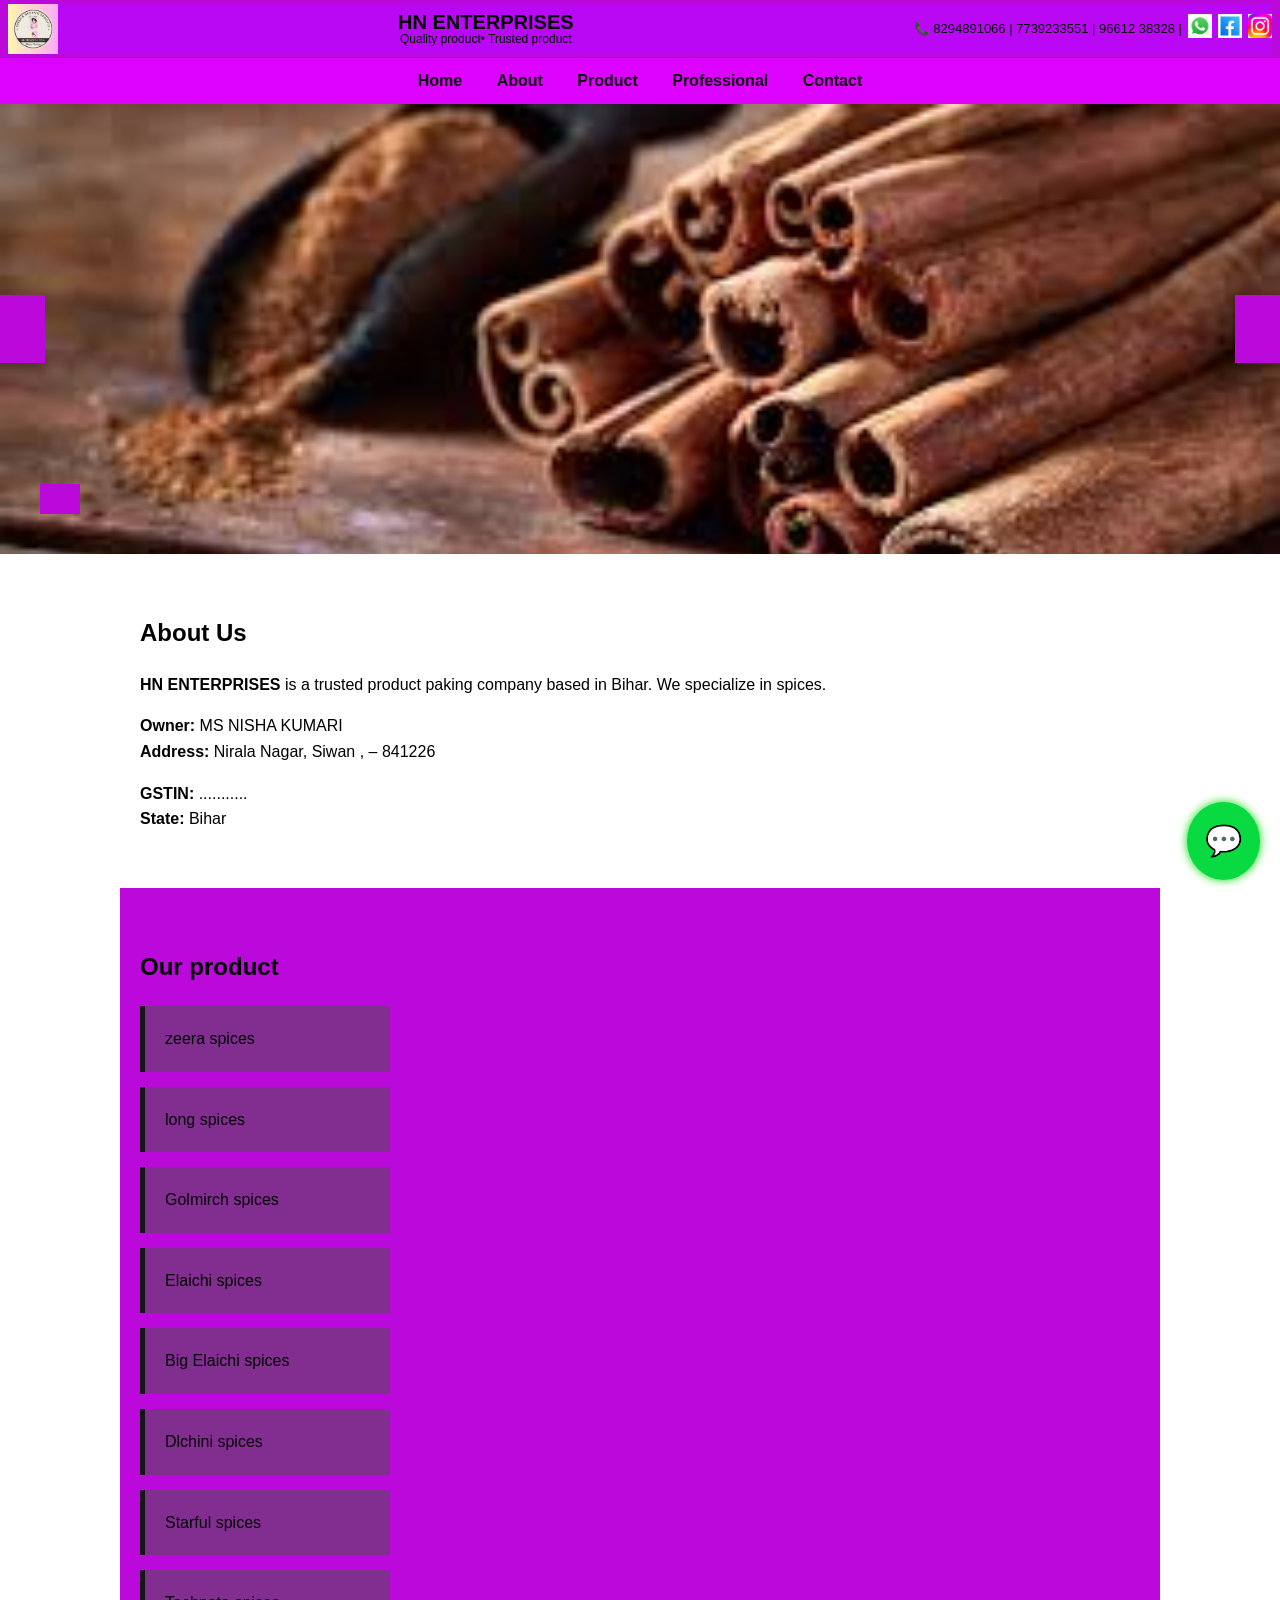
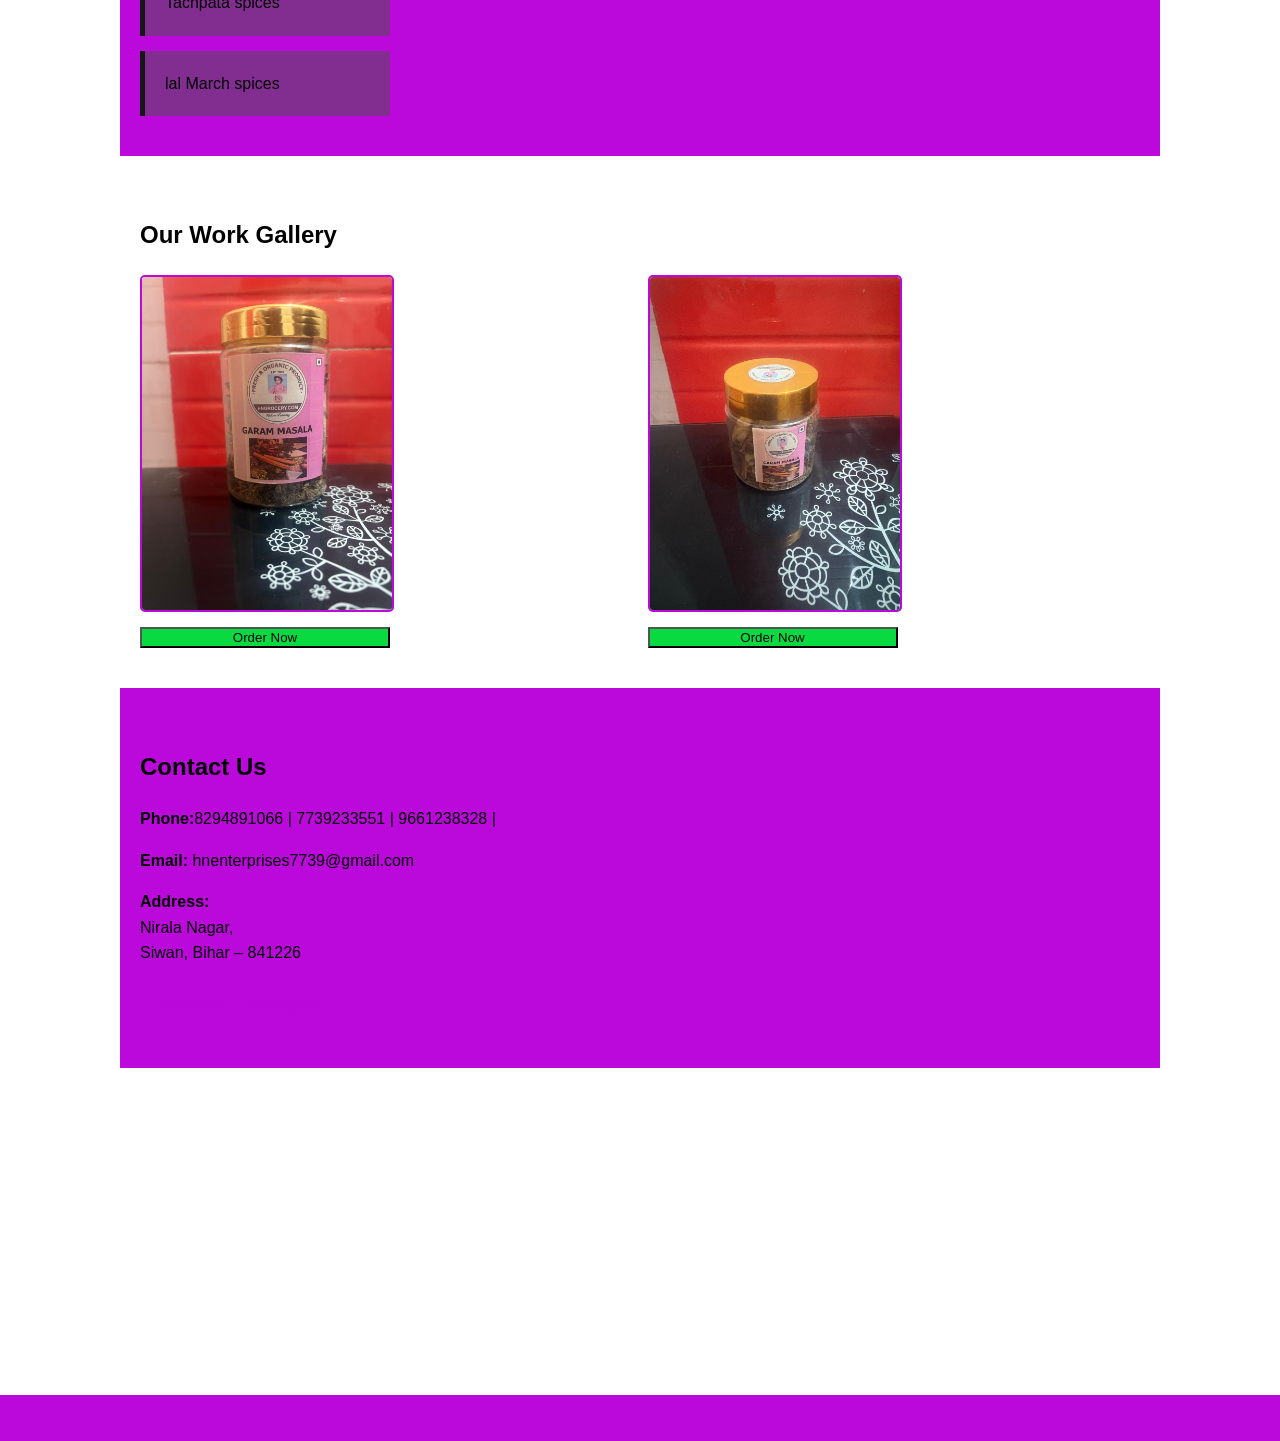
==== index.html @ eca985dd "Update index.html" ====
<!DOCTYPE html>
<html lang="en">
<head>
    <meta charset="UTF-8">
    <title>HN ENTERPRISES</title>
    <meta name="viewport" content="width=device-width, initial-scale=1.0">
    <link rel="stylesheet" href="style.css">
</head>


<a href="https://wa.me/7739233551" class="whatsapp" target="_blank">
    💬
</a>

</script>

<body>

<header class="header">
    <div class="header-row">

        <!-- Logo -->
        <img src="images/Brown Vintage Retro Illustration Farming and Organic Product Logo (1).jpg" alt=" HN ENTERPRISES " class="logo">

        <!-- Company Text -->
        <div class="company-text">
            <h1>HN ENTERPRISES</h1>
            <span class="tagline">Quality product• Trusted product</span>
        </div>

        <!-- Phone + Social Icons -->
        <div class="header-contact">
            <span class="phone">
                📞 8294891066 | 7739233551 | 96612 38328 | 
            </span>
            <a href="https://wa.me/7739233551" target="_blank">
                <img src="images/whatsapp logo.jfif" alt="WhatsApp">
            </a>

            <a href="https://www.facebook.com/share/16cNaYbk6d/" target="_blank">
                <img src="images/facebook logo.jfif" alt="Facebook">
            </a>

            <a href="c:\Users\Nisha kumari\AppData\Local\Packages\5319275A.WhatsAppDesktop_cv1g1gvanyjgm\LocalState\sessions\9C60ACF4F1AAF23F18453C24ED0C6184E6B7FF69\transfers\2026-01\WhatsApp Image 2026-01-01 at 7.35.36 PM.jpeg" target="_blank">
                <img src="images/instagram logo.jfif" alt="Instagram">
            </a>
        </div>

    </div>
</header>






<!-- NAVBAR -->
<nav>
    <a href="#home">Home</a>
    <a href="#about">About</a>
    <a href="#product">Product</a>
    <a href="#professional">Professional</a>
    <a href="#contact">Contact</a>
</nav>

<!-- HOME -->
<!-- HOME IMAGE SLIDER -->
<div class="slider">

    <div class="slide active">
        <img src="images/dalchiniimage.jfif" alt="">
        <div class="slide-text"></div>
    </div>

    <div class="slide">
        <img src="images/masala image - Copy.jfif" alt="">
        <div class="slide-text"></div>
    </div>

    <div class="slide">
        <img src="images/download 1.jfif" alt="">
        <div class="slide-text"></div>
    </div>

    <div class="slide">
        <img src="images/download 5.jfif" alt="">
        <div class="slide-text"></div>
    </div>

    <div class="slide">
        <img src="images/download 6.jfif" alt="">
        <div class="slide-text"></div>
    </div>

    <div class="slide">
        <img src="images/golmarich image.jfif" alt="">
        <div class="slide-text"></div>
    </div>
    <!-- Navigation buttons -->
    <span class="prev" onclick="changeSlide(-1)">❮</span>
    <span class="next" onclick="changeSlide(1)">❯</span>

</div>
<!-- ABOUT -->
<section id="about" class="section">
    <h2>About Us</h2>
    <p>
        <strong>HN ENTERPRISES</strong> is a trusted product paking
        company based in Bihar. We specialize in spices. 
    </p>

    <p>
        <strong>Owner:</strong> MS NISHA KUMARI<br>
        <strong>Address:</strong> Nirala Nagar, Siwan , – 841226
    </p>

    <p>
        <strong>GSTIN:</strong> ...........<br>
        <strong>State:</strong> Bihar
    </p>
</section>

<!-- SERVICES -->
<section id="product" class="section gray">
    <h2>Our product</h2>

    <div class="product">
        <div class="card">zeera spices</div>
        <div class="card">long spices</div>
        <div class="card">Golmirch spices</div>
        <div class="card">Elaichi spices</div>
        <div class="card">Big Elaichi spices</div>
        <div class="card">Dlchini spices</div>
        <div class="card">Starful spices</div>
        <div class="card">Tachpata spices</div>
        <div class="card">lal March spices</div>
    </div>
</section>

<!-- GALLERY -->
<section class="section">
    <h2>Our Work Gallery</h2>

<div class="gallery">

     <div class="product">
       <img src="images/G1.jpeg"width= "150">
       <button  onclick="orderProduct('Garam Masala','images/G1.jpeg')">Order Now</button>
</div>

    <div class="product">
         <img src="images/g14.jpeg" width="150">
         <button onclick="orderProduct('Garam Masala','images/g14.jpeg')">Order Now</button>
 
    </div>

 
   
</div>
<script>

function orderNow() {
  window.location.href = "order.html";
}
</script>

<script>
function orderProduct(name, image) {
  window.location.href =
    "order.html?name=" + encodeURIComponent(name) +
    "&image=" + encodeURIComponent(image);
}
</script>

 </script>

    </div>
</section>




<!-- CONTACT -->
<section id="contact" class="section gray">
    <h2>Contact Us</h2>

    <p><strong>Phone:</strong>8294891066 | 7739233551 | 9661238328 | </p>
    <p><strong>Email:</strong> hnenterprises7739@gmail.com</p>
    <p>
        <strong>Address:</strong><br>
        Nirala Nagar,<br>
        Siwan, Bihar – 841226
    </p>

    <div class="social">
        <a href="https://www.facebook.com/share/1BYYHJcboo/?mibextid=wwXIfr" target="_blank">Facebook</a>
        <a href="https://www.instagram.com/hnenterprises7739" target="_blank">Instagram</a>
    </div>
</section>

<!-- Map -->
<div style="margin-top:20px;">
<iframe 
src="https://www.google.com/maps?q=Nirala%20Nagar%20Siwan%20Bihar&output=embed"
width="100%" 
height="300" 
style="border:0;" 
allowfullscreen 
loading="lazy">
</iframe>
</div>

<!-- FOOTER -->
<footer>
    <p></p>
</footer>



<script>
document.addEventListener("DOMContentLoaded", function () {

    let slides = document.querySelectorAll(".slide");
    let current = 0;

    function showSlide(index) {
        slides.forEach(slide => slide.style.display = "none");
        slides[index].style.display = "block";
    }

    document.querySelector(".next").onclick = function () {
        current++;
        if (current >= slides.length) current = 0;
        showSlide(current);
    };

    document.querySelector(".prev").onclick = function () {
        current--;
        if (current < 0) current = slides.length - 1;
        showSlide(current);
    };

    setInterval(function () {
        current++;
        if (current >= slides.length) current = 0;
        showSlide(current);
    }, 4000);

    showSlide(current);

});
window.open(
      "https://wa.me/7739233551?text=" + msg,
      "_blank"
    );
</script>



</body>
</html>
---- style.css ----
body {
    margin: 0;
    font-family: Arial, sans-serif;
    line-height: 1.6;
}

/*
header {
    background: #1a1a1a;
    color: white;
    text-align: center;
    padding: 20px;
}
*/

.header {
    background: #bd02eb;
    color:black;
    padding: 4px 8px !important;
}

.header-row {
    background-color: rgb(186, 8, 245);
    color: black;
    display: flex;
    align-items: center;
    justify-content: center;
    gap: 1px;
    flex-wrap: wrap;
    text-align: center;
}

.header-tagline{
    background-color: aqua;
    color: black;
}
.product { 
  
  position: relative;
  width: 250px;
}

.logo {
    width: 50px;
    height: 100px;
}

@media (max-width: 400px) {
    .logo {
        width: 70px;
    }
}


.tagline {
    color: black;
}

.contact-top {
    margin-top: 10px;
    font-size: 14px;
}

nav {
    background: #dd01ff;
    text-align: center;
    padding: 10px;
}

nav a {
    color:#0b0b0b;
    text-decoration: none;
    margin: 0 15px;
    font-weight: bold;
}

.hero {
    background: #ba09da;
    text-align: center;
    padding: 60px 20px;
}

.btn {
    display: inline-block;
    background: #06ef48;
    color: #111011;
    padding: 10px 20px;
    margin-top: 20px;
    text-decoration: none;
}

.section {
    padding: 40px 20px;
    max-width: 1000px;
    margin: auto;
}

.gray {
    background:#ba09da;
}

.product {
    display: grid;
    grid-template-columns: repeat(auto-fit, minmax(250px, 1fr));
    gap: 15px;
}

.card {
    display: flex;
    background: #822e91;
    padding: 20px;
    border-left: 5px solid #141515;
    
}

table {
    width: 100%;
    border-collapse: collapse;
}

table, th, td {
    border: 1px solid #ba09da;
}

th, td {
    padding: 10px;
    text-align: center;
}

.note {
    margin-top: 10px;
    font-size: 14px;
}

.social a {
    display: inline-block;
    margin: 10px;
    text-decoration: none;
    color: #ba09da;
    font-weight: bold;
}

footer {
    background: #ba09da;
    color: #ba09da;
    text-align: center;
    padding: 15px;
}

.whatsapp {
    position: fixed;
    bottom: 20px;
    right: 20px;
    background:#09da41;
    color: #09da2c;
    font-size: 30px;
    padding: 15px 18px;
    border-radius: 50%;
    text-decoration: none;
    box-shadow: 0 0 10px #0cda09;
}
.gallery {
    display: grid;
    grid-template-columns: repeat(auto-fit, minmax(250px,1fr));
    gap: 15px;
}

.gallery img {
    width: 100%;
    border-radius: 5px;
    border: 2px solid#ba09da;
}

.slider {
    position: relative;
    width: 100%;
    height: 450px;
    overflow: hidden;
}

.slide {
    display: none;
    position: absolute;
    width: 100%;
    height: 100%;
}

.slide.active {
    display: block;
}

.slide img {
    width: 100%;
    height: 100%;
    object-fit: cover;
}

.slide-text {
    position: absolute;
    bottom: 40px;
    left: 40px;
    background:#ba09da;
    color: #ba09da;
    padding: 15px 20px;
    font-size: 22px;
}

.prev, .next {
    position: absolute;
    top: 50%;
    transform: translateY(-50%);
    color:#ba09da;
    font-size: 30px;
    background: #ba09da;
    padding: 10px;
    cursor: pointer;
}

.next {
    right: 0;
}

@media(max-width: 600px) {
    .slider {
        height: 280px;
    }
    .slide-text {
        font-size: 16px;
        left: 20px;
        bottom: 20px;
    }
}


/* New Header Design */

/* ONE LINE HEADER */
.header {
    background: rgb(224, 11, 248);
    padding: 6px 12px;
}

.header-row {
    display: flex;
    align-items: center;
    justify-content: space-between;
    gap: 10px;
}

.logo {
    width: 60px;
    height: auto;
}

/* Company name + tagline */
.company-text {
    display: flex;
    flex-direction: column;
    line-height: 1.1;
}

.company-text h1 {
    margin: 0;
    font-size: 20px;
    color: black;
}

.tagline {
    font-size: 12px;
    color: black;
}

/* Phone */
.header-phone {
    font-size: 13px;
    color: black;
    white-space: nowrap;
}

/* MOBILE FIX */
@media (max-width: 768px) {
    .header-row {
        flex-wrap: wrap;
        justify-content: center;
        text-align: center;
    }

    .header-phone {
        width: 100%;
        margin-top: 4px;
        font-size: 12px;
    }
}

/* whatsapp added */

/* Header contact row */
.header-contact {
    display: flex;
    align-items: center;
    gap: 8px;
    color: #ba09da;
    font-size: 13px;
    white-space: nowrap;
}

/* WhatsApp icon in header */
.whatsapp-header img {
    width: 26px;
    height: auto;
    cursor: pointer;
}

/* Hover effect */
.whatsapp-header img:hover {
    transform: scale(1.1);
}

/* Mobile adjustment */
@media (max-width: 768px) {
    .header-contact {
        justify-content: center;
        flex-wrap: wrap;
        font-size: 12px;
    }

    .whatsapp-header img {
        width: 24px;
    }
}


/* Header base */
.header {
    background: #ba09da;
    padding: 6px 12px;
}

/* One-line layout */
.header-row {
    display: flex;
    align-items: center;
    justify-content: space-between;
    gap: 10px;
}

/* Logo */
.logo {
    width: 50px;
}

/* Company text */
.company-text {
    display: flex;
    flex-direction: column;
    line-height: 1.1;
}

.company-text h1 {
    margin: 0;
    font-size: 20px;
    color:black;
}

.tagline {
    font-size: 12px;
    color:black;
}

/* Contact + icons */
.header-contact {
    display: flex;
    align-items: center;
    gap: 6px;
    color:black;
    font-size: 13px;
    white-space: nowrap;
}

.header-contact img {
    width: 24px;
    cursor: pointer;
    transition: transform 0.2s;
}

.header-contact img:hover {
    transform: scale(1.15);
}

/* Mobile */
@media (max-width: 768px) {
    .header-row {
        flex-wrap: wrap;
        justify-content: center;
        text-align: center;
    }

    .header-contact {
        width: 100%;
        justify-content: center;
        font-size: 12px;
        margin-top: 4px;
    }
}
button{
    background-color: #09da41;
}
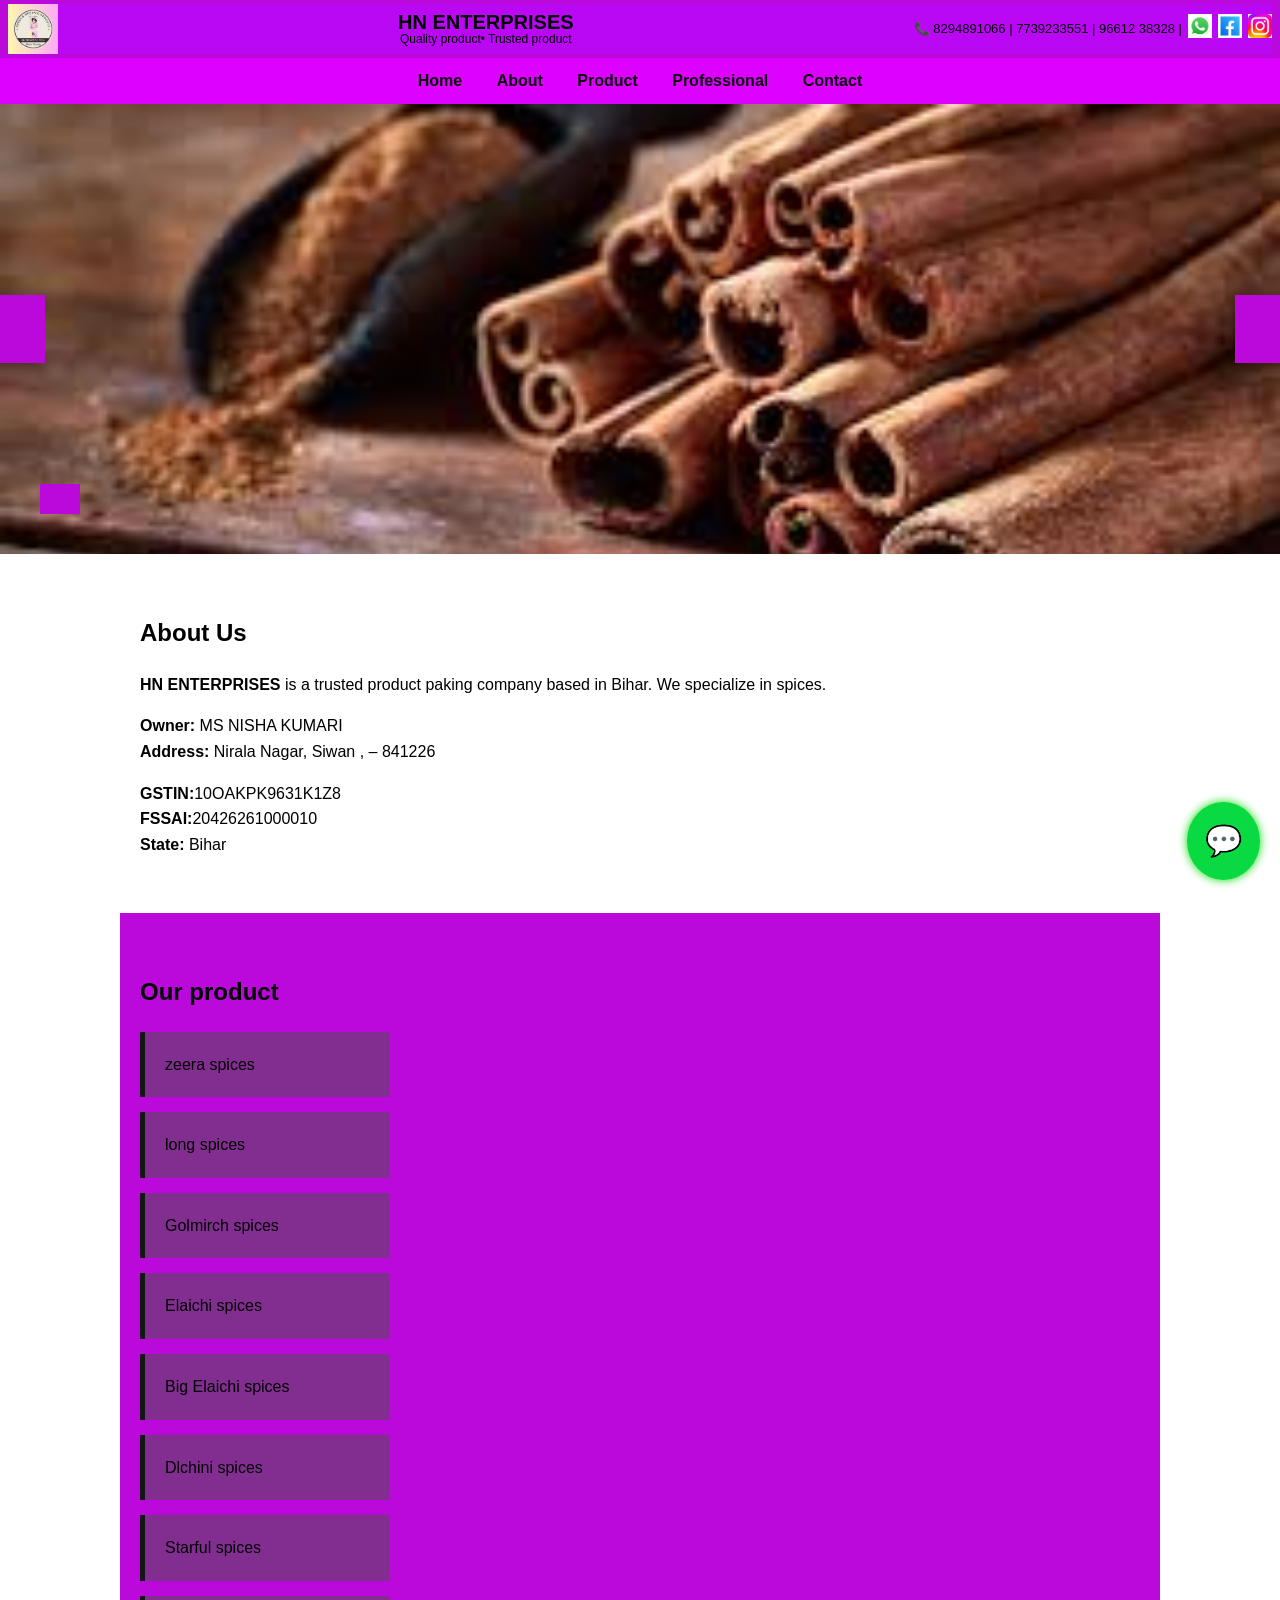
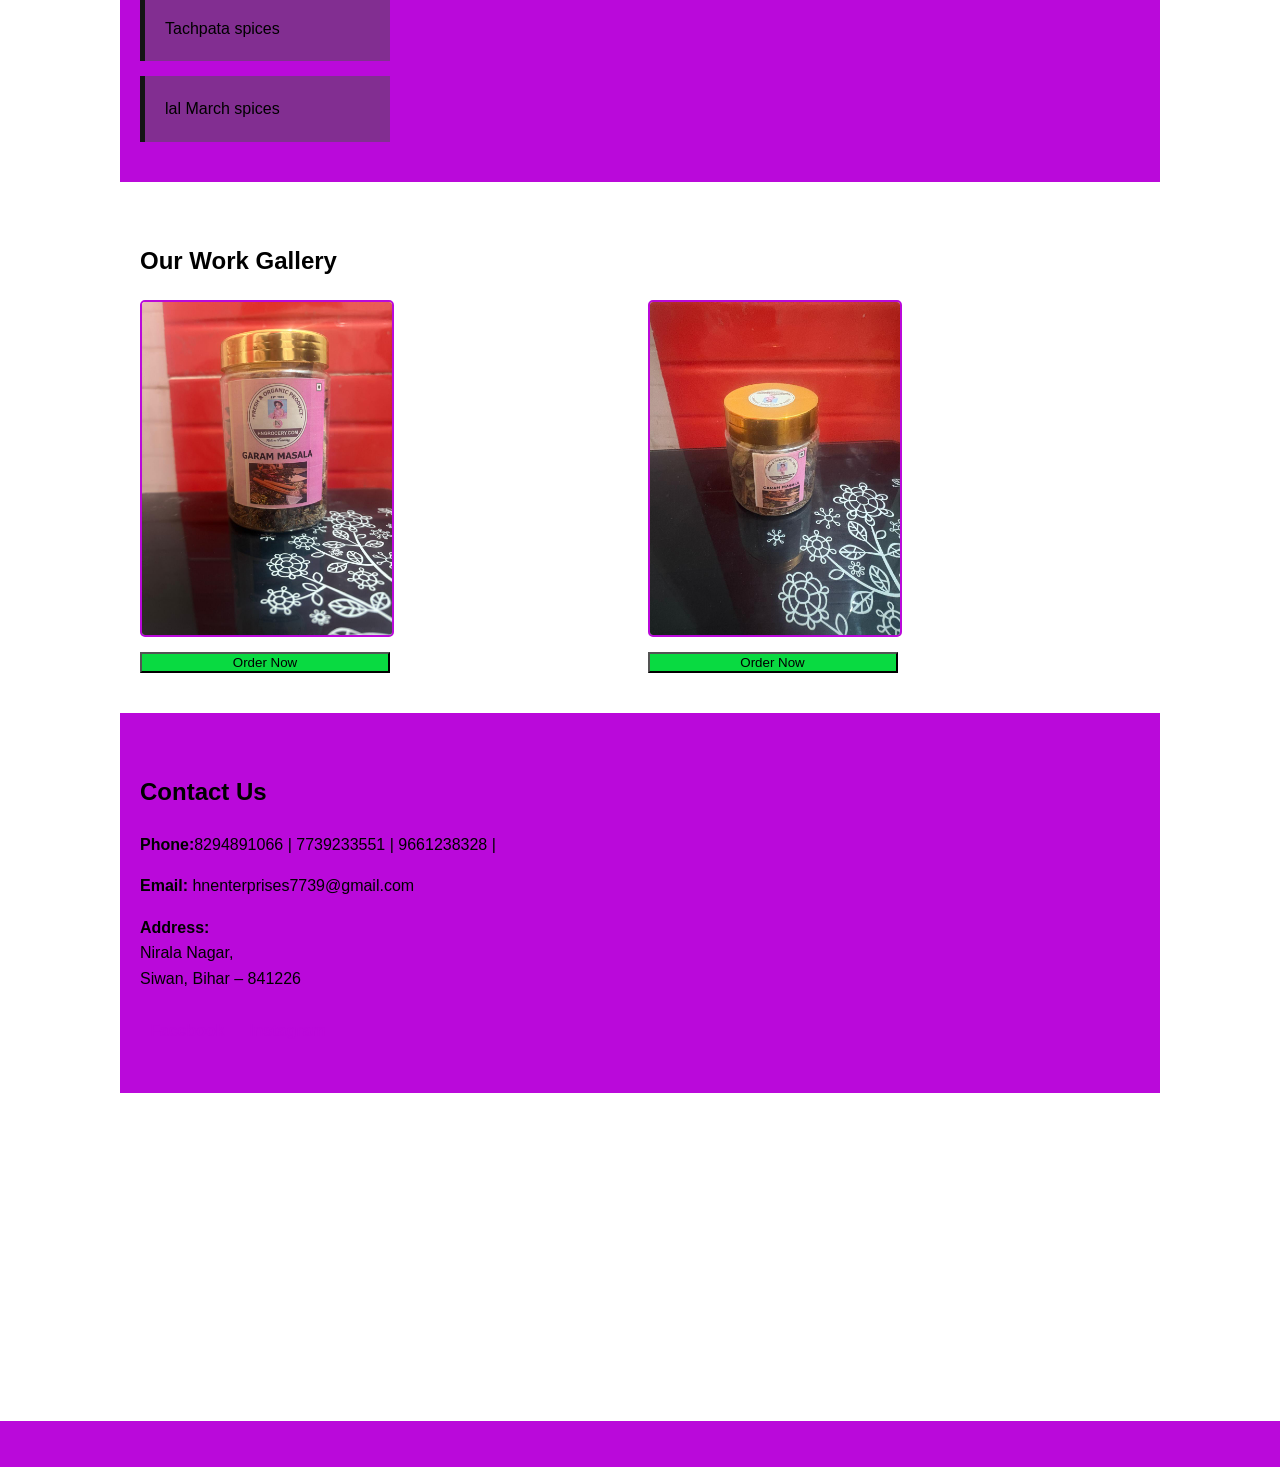
==== commit 2b709d91: "Update company information in index.html Updated company details including GSTIN and FSSAI numbers." ====
--- a/index.html
+++ b/index.html
@@ -115,7 +115,8 @@
     </p>
 
     <p>
-        <strong>GSTIN:</strong> ...........<br>
+        <strong>GSTIN:</strong>10OAKPK9631K1Z8<br>
+        <strong>FSSAI:</strong>20426261000010<br>
         <strong>State:</strong> Bihar
     </p>
 </section>
@@ -261,3 +262,5 @@
 </html>
 
 
+
+
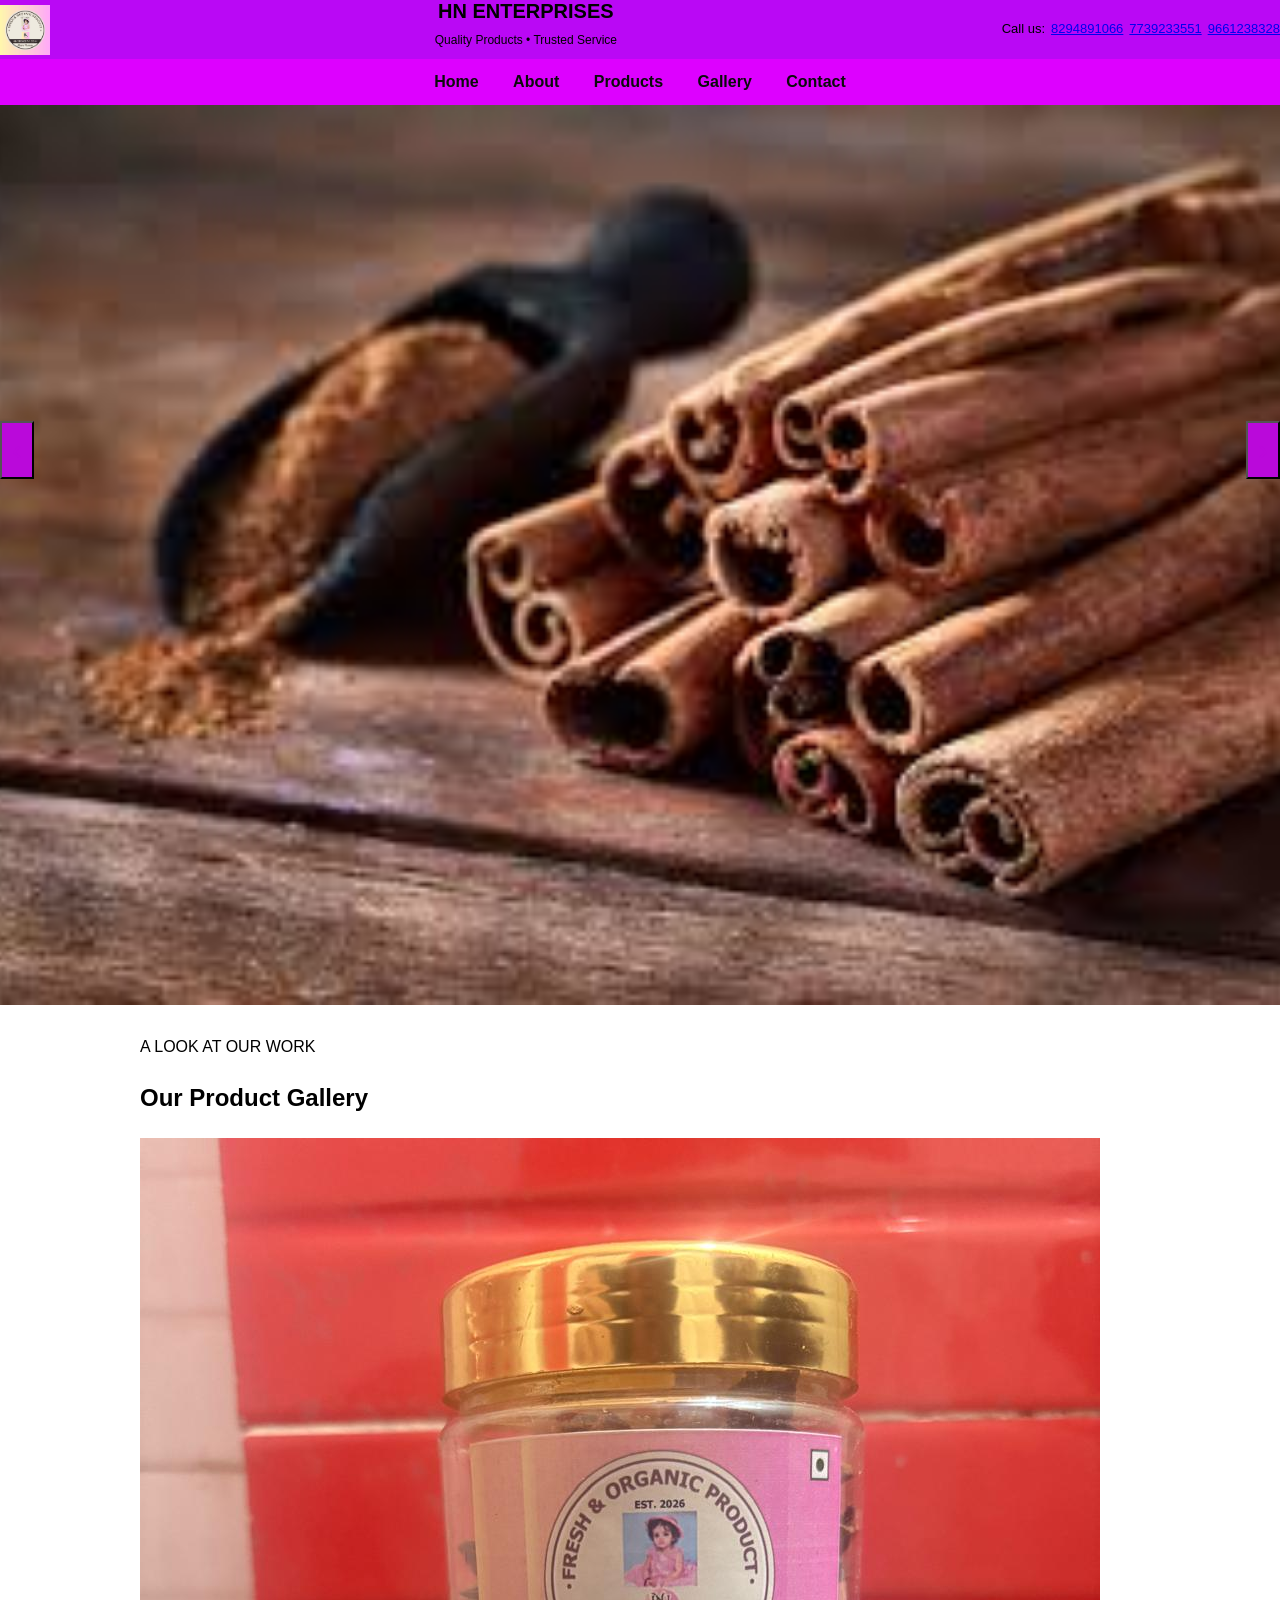
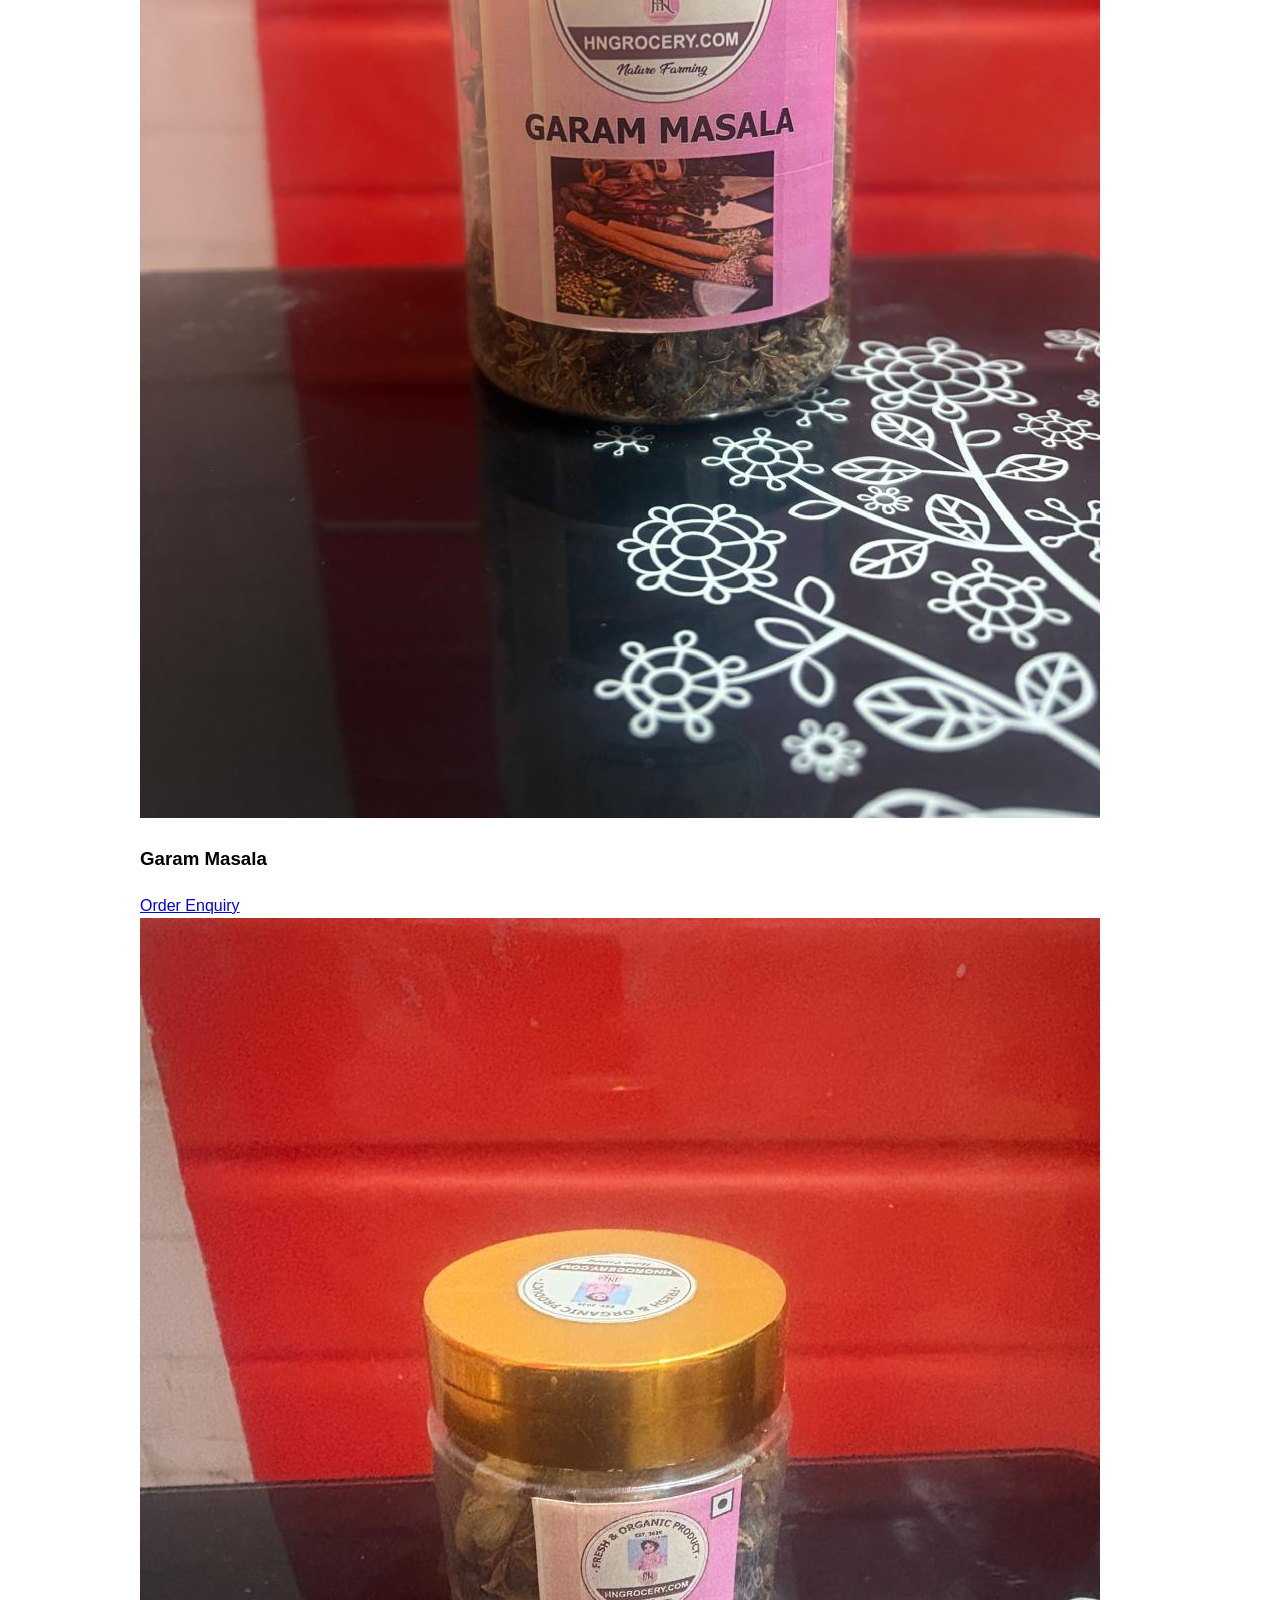
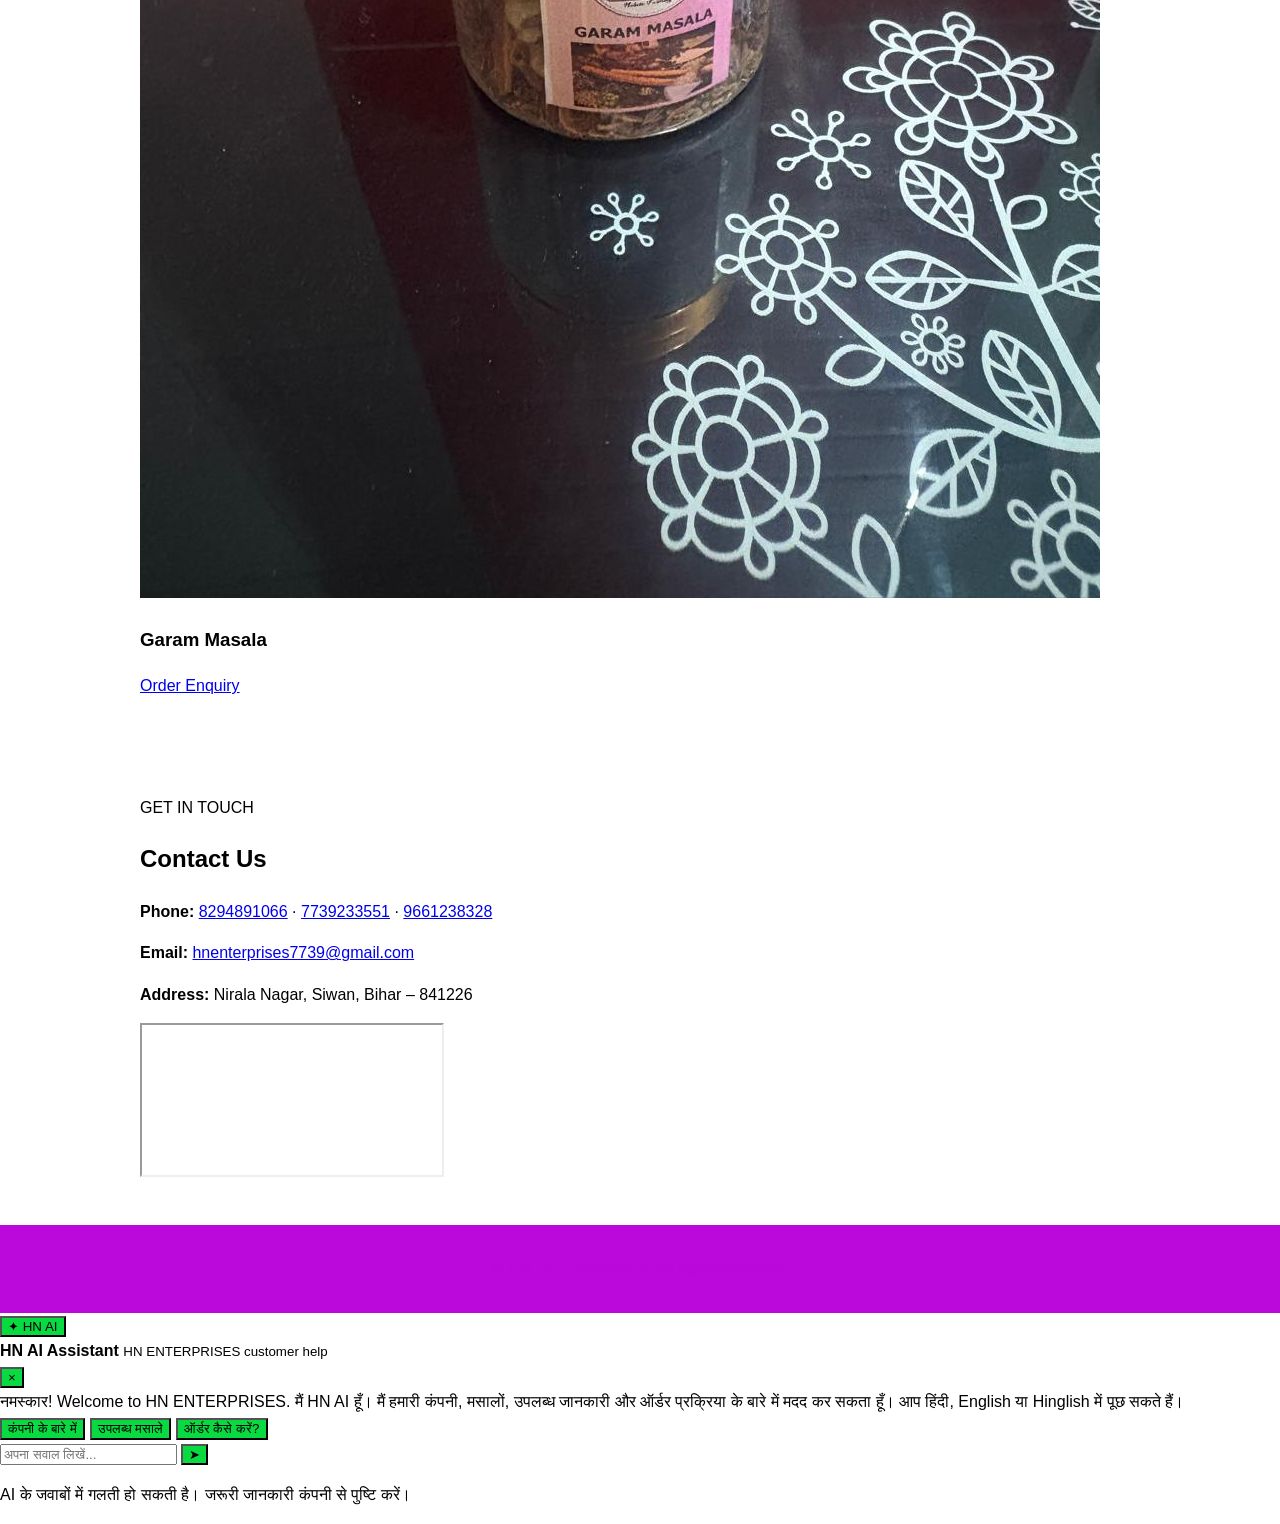
==== commit e4632c7b: "Refactor index.html for improved structure and SEO Updated the HTML structure and improved accessibi" ====
--- a/index.html
+++ b/index.html
@@ -1,266 +1,288 @@
 <!DOCTYPE html>
 <html lang="en">
 <head>
-    <meta charset="UTF-8">
-    <title>HN ENTERPRISES</title>
-    <meta name="viewport" content="width=device-width, initial-scale=1.0">
-    <link rel="stylesheet" href="style.css">
+  <meta charset="UTF-8">
+  <meta name="viewport" content="width=device-width, initial-scale=1.0">
+  <meta name="description" content="HN ENTERPRISES - Spices and quality products in Siwan, Bihar.">
+  <title>HN ENTERPRISES | Quality Products</title>
+  <link rel="stylesheet" href="style.css">
 </head>
 
-
-<a href="https://wa.me/7739233551" class="whatsapp" target="_blank">
-    💬
-</a>
-
-</script>
-
 <body>
 
-<header class="header">
-    <div class="header-row">
-
-        <!-- Logo -->
-        <img src="images/Brown Vintage Retro Illustration Farming and Organic Product Logo (1).jpg" alt=" HN ENTERPRISES " class="logo">
-
-        <!-- Company Text -->
-        <div class="company-text">
-            <h1>HN ENTERPRISES</h1>
-            <span class="tagline">Quality product• Trusted product</span>
-        </div>
-
-        <!-- Phone + Social Icons -->
-        <div class="header-contact">
-            <span class="phone">
-                📞 8294891066 | 7739233551 | 96612 38328 | 
-            </span>
-            <a href="https://wa.me/7739233551" target="_blank">
-                <img src="images/whatsapp logo.jfif" alt="WhatsApp">
-            </a>
-
-            <a href="https://www.facebook.com/share/16cNaYbk6d/" target="_blank">
-                <img src="images/facebook logo.jfif" alt="Facebook">
-            </a>
-
-            <a href="c:\Users\Nisha kumari\AppData\Local\Packages\5319275A.WhatsAppDesktop_cv1g1gvanyjgm\LocalState\sessions\9C60ACF4F1AAF23F18453C24ED0C6184E6B7FF69\transfers\2026-01\WhatsApp Image 2026-01-01 at 7.35.36 PM.jpeg" target="_blank">
-                <img src="images/instagram logo.jfif" alt="Instagram">
-            </a>
-        </div>
-
-    </div>
+<header class="site-header" id="home">
+  <div class="header-row">
+
+    <img src="images/Brown Vintage Retro Illustration Farming and Organic Product Logo (1).jpg"
+         alt="HN ENTERPRISES logo" class="logo">
+
+    <div class="company-text">
+      <h1>HN ENTERPRISES</h1>
+      <p class="tagline">Quality Products • Trusted Service</p>
+    </div>
+
+    <div class="header-contact">
+      <span>Call us:</span>
+      <a href="tel:8294891066">8294891066</a>
+      <a href="tel:7739233551">7739233551</a>
+      <a href="tel:9661238328">9661238328</a>
+    </div>
+
+  </div>
 </header>
 
-
-
-
-
-
-<!-- NAVBAR -->
-<nav>
-    <a href="#home">Home</a>
-    <a href="#about">About</a>
-    <a href="#product">Product</a>
-    <a href="#professional">Professional</a>
-    <a href="#contact">Contact</a>
+<nav class="main-nav">
+  <a href="#home">Home</a>
+  <a href="#about">About</a>
+  <a href="#product">Products</a>
+  <a href="#gallery">Gallery</a>
+  <a href="#contact">Contact</a>
 </nav>
 
-<!-- HOME -->
-<!-- HOME IMAGE SLIDER -->
-<div class="slider">
-
-    <div class="slide active">
-        <img src="images/dalchiniimage.jfif" alt="">
-        <div class="slide-text"></div>
-    </div>
-
-    <div class="slide">
-        <img src="images/masala image - Copy.jfif" alt="">
-        <div class="slide-text"></div>
-    </div>
-
-    <div class="slide">
-        <img src="images/download 1.jfif" alt="">
-        <div class="slide-text"></div>
-    </div>
-
-    <div class="slide">
-        <img src="images/download 5.jfif" alt="">
-        <div class="slide-text"></div>
-    </div>
-
-    <div class="slide">
-        <img src="images/download 6.jfif" alt="">
-        <div class="slide-text"></div>
-    </div>
-
-    <div class="slide">
-        <img src="images/golmarich image.jfif" alt="">
-        <div class="slide-text"></div>
-    </div>
-    <!-- Navigation buttons -->
-    <span class="prev" onclick="changeSlide(-1)">❮</span>
-    <span class="next" onclick="changeSlide(1)">❯</span>
-
-</div>
-<!-- ABOUT -->
-<section id="about" class="section">
-    <h2>About Us</h2>
+<main>
+
+  <!-- IMAGE SLIDER -->
+  <section class="hero-slider">
+
+    <div class="slides">
+      <div class="slide active">
+        <img src="images/dalchiniimage.jfif" alt="Cinnamon">
+      </div>
+
+      <div class="slide">
+        <img src="images/masala image - Copy.jfif" alt="Spices">
+      </div>
+
+      <div class="slide">
+        <img src="images/download 1.jfif" alt="Spice product">
+      </div>
+
+      <div class="slide">
+        <img src="images/download 5.jfif" alt="Spice product">
+      </div>
+
+      <div class="slide">
+        <img src="images/download 6.jfif" alt="Spice product">
+      </div>
+
+      <div class="slide">
+        <img src="images/golmarich image.jfif" alt="Black pepper">
+      </div>
+    </div>
+
+    <button class="slider-control prev" type="button">‹</button>
+    <button class="slider-control next" type="button">›</button>
+
+  </section>
+
+  <!-- ABOUT -->
+  <section id="about" class="section about-section">
+
+    <div class="section-heading">
+      <p class="eyebrow">WELCOME</p>
+      <h2>About HN ENTERPRISES</h2>
+    </div>
+
     <p>
-        <strong>HN ENTERPRISES</strong> is a trusted product paking
-        company based in Bihar. We specialize in spices. 
+      <strong>HN ENTERPRISES</strong> is a product-packing business
+      based in Bihar, specializing in spices.
     </p>
 
-    <p>
-        <strong>Owner:</strong> MS NISHA KUMARI<br>
-        <strong>Address:</strong> Nirala Nagar, Siwan , – 841226
-    </p>
-
-    <p>
-        <strong>GSTIN:</strong>10OAKPK9631K1Z8<br>
-        <strong>FSSAI:</strong>20426261000010<br>
-        <strong>State:</strong> Bihar
-    </p>
+    <div class="info-grid">
+
+      <div class="info-card">
+        <strong>Owner</strong>
+        <span>Ms. Nisha Kumari</span>
+      </div>
+
+      <div class="info-card">
+        <strong>Address</strong>
+        <span>Nirala Nagar, Siwan, Bihar – 841226</span>
+      </div>
+
+      <div class="info-card">
+        <strong>GSTIN</strong>
+        <span>10OAKPK9631K1Z8</span>
+      </div>
+
+      <div class="info-card">
+        <strong>FSSAI</strong>
+        <span>20426261000010</span>
+      </div>
+
+    </div>
+
+    <p class="state-note"><strong>State:</strong> Bihar</p>
+
+  </section>
+
+  <!-- PRODUCTS -->
+  <section id="product" class="section products-section">
+
+    <div class="section-heading">
+      <p class="eyebrow">OUR RANGE</p>
+      <h2>Our Products</h2>
+      <p>Explore the spices offered by HN ENTERPRISES.</p>
+    </div>
+
+    <div class="product-grid">
+      <div class="product-card">Cumin (Zeera)</div>
+      <div class="product-card">Cloves (Laung)</div>
+      <div class="product-card">Black Pepper (Gol Mirch)</div>
+      <div class="product-card">Green Cardamom (Elaichi)</div>
+      <div class="product-card">Black Cardamom (Badi Elaichi)</div>
+      <div class="product-card">Cinnamon (Dalchini)</div>
+      <div class="product-card">Star Anise (Star Phool)</div>
+      <div class="product-card">Bay Leaves (Tej Patta)</div>
+      <div class="product-card">Red Chilli (Lal Mirch)</div>
+    </div>
+
+  </section>
+
+  <!-- GALLERY -->
+  <section id="gallery" class="section gallery-section">
+
+    <div class="section-heading">
+      <p class="eyebrow">A LOOK AT OUR WORK</p>
+      <h2>Our Product Gallery</h2>
+    </div>
+
+    <div class="gallery-grid">
+
+      <article class="gallery-card">
+        <img src="images/G1.jpeg" alt="Garam masala product">
+        <h3>Garam Masala</h3>
+        <a class="button-link"
+           href="order.html?name=Garam%20Masala&image=images%2FG1.jpeg">
+          Order Enquiry
+        </a>
+      </article>
+
+      <article class="gallery-card">
+        <img src="images/g14.jpeg" alt="Garam masala product">
+        <h3>Garam Masala</h3>
+        <a class="button-link"
+           href="order.html?name=Garam%20Masala&image=images%2Fg14.jpeg">
+          Order Enquiry
+        </a>
+      </article>
+
+    </div>
+  </section>
+
+  <!-- CONTACT -->
+  <section id="contact" class="section contact-section">
+
+    <div class="section-heading">
+      <p class="eyebrow">GET IN TOUCH</p>
+      <h2>Contact Us</h2>
+    </div>
+
+    <div class="contact-card">
+
+      <p>
+        <strong>Phone:</strong>
+        <a href="tel:8294891066">8294891066</a> ·
+        <a href="tel:7739233551">7739233551</a> ·
+        <a href="tel:9661238328">9661238328</a>
+      </p>
+
+      <p>
+        <strong>Email:</strong>
+        <a href="mailto:hnenterprises7739@gmail.com">
+          hnenterprises7739@gmail.com
+        </a>
+      </p>
+
+      <p>
+        <strong>Address:</strong>
+        Nirala Nagar, Siwan, Bihar – 841226
+      </p>
+
+    </div>
+
+    <div class="map-wrap">
+      <iframe
+        title="HN ENTERPRISES location map"
+        src="https://www.google.com/maps?q=Nirala%20Nagar%20Siwan%20Bihar&output=embed"
+        loading="lazy">
+      </iframe>
+    </div>
+
+  </section>
+
+</main>
+
+<footer class="site-footer">
+  <p>
+    © <span id="currentYear"></span>
+    HN ENTERPRISES. All rights reserved.
+  </p>
+</footer>
+
+<!-- HN AI BUTTON -->
+<button class="hn-ai-launcher" id="hnAiLauncher" type="button">
+  ✦ HN AI
+</button>
+
+<!-- HN AI CHAT -->
+<section class="hn-ai-panel" id="hnAiPanel" aria-hidden="true">
+
+  <div class="hn-ai-topbar">
+    <div>
+      <strong>HN AI Assistant</strong>
+      <small>HN ENTERPRISES customer help</small>
+    </div>
+
+    <button id="hnAiClose" type="button">×</button>
+  </div>
+
+  <div class="hn-ai-messages" id="hnAiMessages">
+
+    <div class="chat-bubble assistant">
+      नमस्कार! Welcome to HN ENTERPRISES.
+      मैं HN AI हूँ। मैं हमारी कंपनी, मसालों,
+      उपलब्ध जानकारी और ऑर्डर प्रक्रिया के बारे में
+      मदद कर सकता हूँ। आप हिंदी, English या Hinglish
+      में पूछ सकते हैं।
+    </div>
+
+    <div class="suggested-questions">
+      <button type="button" data-question="HN ENTERPRISES के बारे में बताइए।">
+        कंपनी के बारे में
+      </button>
+
+      <button type="button" data-question="आपके कौन-कौन से मसाले उपलब्ध हैं?">
+        उपलब्ध मसाले
+      </button>
+
+      <button type="button" data-question="ऑर्डर कैसे करें?">
+        ऑर्डर कैसे करें?
+      </button>
+    </div>
+
+  </div>
+
+  <form class="hn-ai-form" id="hnAiForm">
+    <input
+      id="hnAiInput"
+      type="text"
+      maxlength="1000"
+      placeholder="अपना सवाल लिखें..."
+      autocomplete="off"
+      required>
+
+    <button type="submit">➤</button>
+  </form>
+
+  <p class="hn-ai-note">
+    AI के जवाबों में गलती हो सकती है।
+    जरूरी जानकारी कंपनी से पुष्टि करें।
+  </p>
+
 </section>
 
-<!-- SERVICES -->
-<section id="product" class="section gray">
-    <h2>Our product</h2>
-
-    <div class="product">
-        <div class="card">zeera spices</div>
-        <div class="card">long spices</div>
-        <div class="card">Golmirch spices</div>
-        <div class="card">Elaichi spices</div>
-        <div class="card">Big Elaichi spices</div>
-        <div class="card">Dlchini spices</div>
-        <div class="card">Starful spices</div>
-        <div class="card">Tachpata spices</div>
-        <div class="card">lal March spices</div>
-    </div>
-</section>
-
-<!-- GALLERY -->
-<section class="section">
-    <h2>Our Work Gallery</h2>
-
-<div class="gallery">
-
-     <div class="product">
-       <img src="images/G1.jpeg"width= "150">
-       <button  onclick="orderProduct('Garam Masala','images/G1.jpeg')">Order Now</button>
-</div>
-
-    <div class="product">
-         <img src="images/g14.jpeg" width="150">
-         <button onclick="orderProduct('Garam Masala','images/g14.jpeg')">Order Now</button>
- 
-    </div>
-
- 
-   
-</div>
-<script>
-
-function orderNow() {
-  window.location.href = "order.html";
-}
-</script>
-
-<script>
-function orderProduct(name, image) {
-  window.location.href =
-    "order.html?name=" + encodeURIComponent(name) +
-    "&image=" + encodeURIComponent(image);
-}
-</script>
-
- </script>
-
-    </div>
-</section>
-
-
-
-
-<!-- CONTACT -->
-<section id="contact" class="section gray">
-    <h2>Contact Us</h2>
-
-    <p><strong>Phone:</strong>8294891066 | 7739233551 | 9661238328 | </p>
-    <p><strong>Email:</strong> hnenterprises7739@gmail.com</p>
-    <p>
-        <strong>Address:</strong><br>
-        Nirala Nagar,<br>
-        Siwan, Bihar – 841226
-    </p>
-
-    <div class="social">
-        <a href="https://www.facebook.com/share/1BYYHJcboo/?mibextid=wwXIfr" target="_blank">Facebook</a>
-        <a href="https://www.instagram.com/hnenterprises7739" target="_blank">Instagram</a>
-    </div>
-</section>
-
-<!-- Map -->
-<div style="margin-top:20px;">
-<iframe 
-src="https://www.google.com/maps?q=Nirala%20Nagar%20Siwan%20Bihar&output=embed"
-width="100%" 
-height="300" 
-style="border:0;" 
-allowfullscreen 
-loading="lazy">
-</iframe>
-</div>
-
-<!-- FOOTER -->
-<footer>
-    <p></p>
-</footer>
-
-
-
-<script>
-document.addEventListener("DOMContentLoaded", function () {
-
-    let slides = document.querySelectorAll(".slide");
-    let current = 0;
-
-    function showSlide(index) {
-        slides.forEach(slide => slide.style.display = "none");
-        slides[index].style.display = "block";
-    }
-
-    document.querySelector(".next").onclick = function () {
-        current++;
-        if (current >= slides.length) current = 0;
-        showSlide(current);
-    };
-
-    document.querySelector(".prev").onclick = function () {
-        current--;
-        if (current < 0) current = slides.length - 1;
-        showSlide(current);
-    };
-
-    setInterval(function () {
-        current++;
-        if (current >= slides.length) current = 0;
-        showSlide(current);
-    }, 4000);
-
-    showSlide(current);
-
-});
-window.open(
-      "https://wa.me/7739233551?text=" + msg,
-      "_blank"
-    );
-</script>
-
-
+<script src="script.js"></script>
 
 </body>
-</html>
-
-
-
-
+    </html>
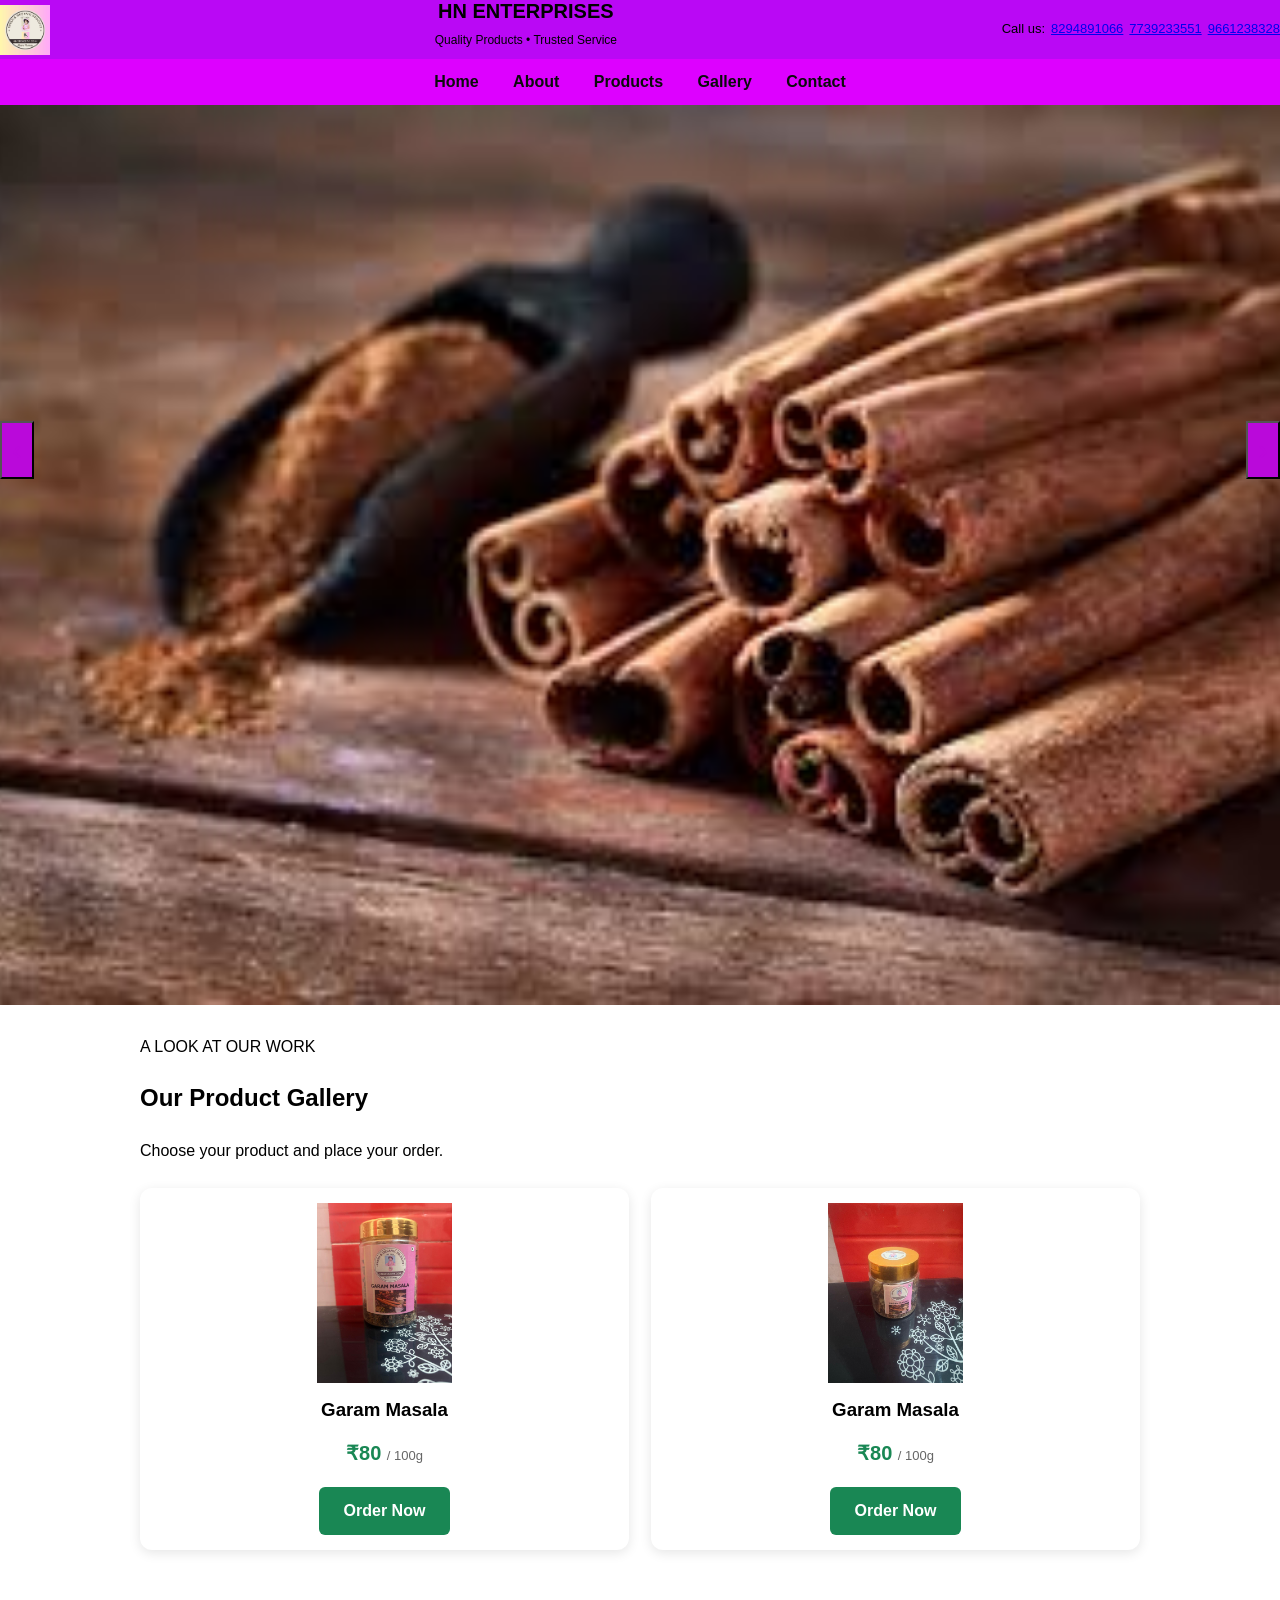
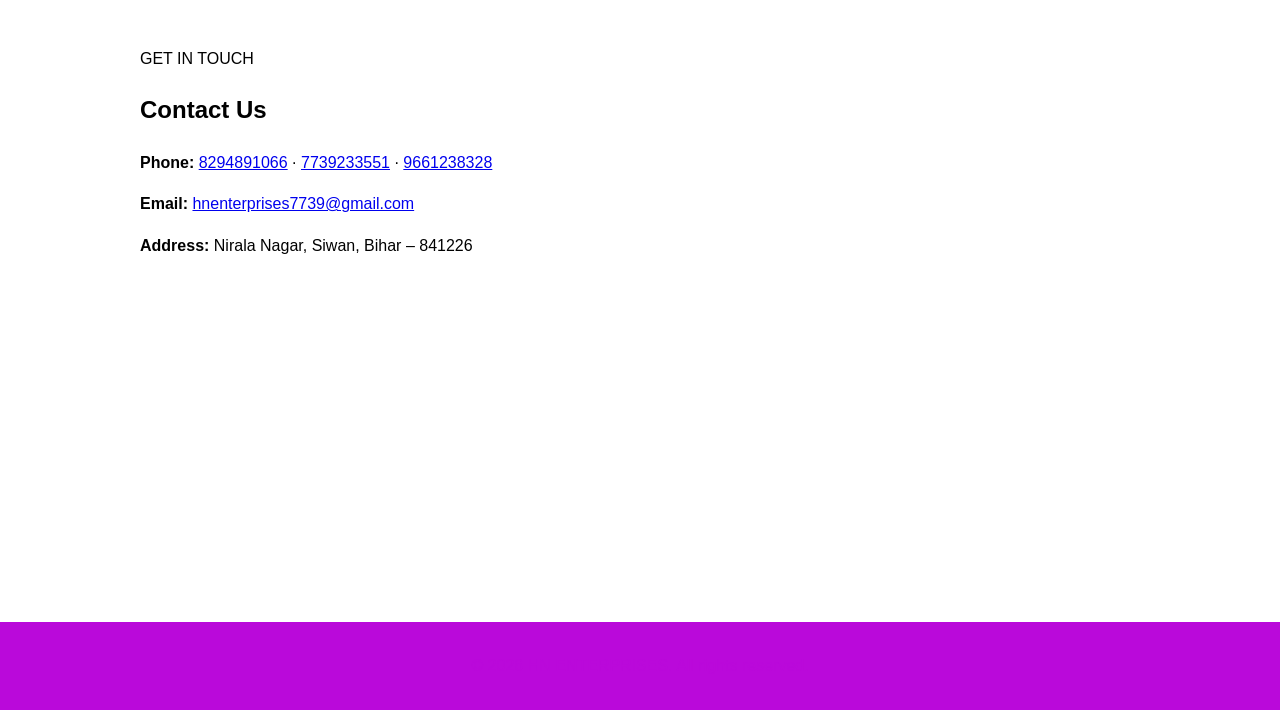
==== commit 40d41490: "Refactor index.html for improved layout and design Updated the HTML structure and styling for better" ====
--- a/index.html
+++ b/index.html
@@ -1,288 +1,477 @@
 <!DOCTYPE html>
 <html lang="en">
+
 <head>
-  <meta charset="UTF-8">
-  <meta name="viewport" content="width=device-width, initial-scale=1.0">
-  <meta name="description" content="HN ENTERPRISES - Spices and quality products in Siwan, Bihar.">
-  <title>HN ENTERPRISES | Quality Products</title>
-  <link rel="stylesheet" href="style.css">
+
+<meta charset="UTF-8">
+<meta name="viewport" content="width=device-width, initial-scale=1.0">
+
+<meta name="description" content="HN ENTERPRISES - Quality spices and products in Siwan, Bihar.">
+
+<title>HN ENTERPRISES | Quality Products</title>
+
+<link rel="stylesheet" href="style.css">
+
+<style>
+
+/* PRODUCT GALLERY */
+
+.gallery-grid {
+    display: grid;
+    grid-template-columns: repeat(auto-fit, minmax(220px, 1fr));
+    gap: 22px;
+    margin-top: 25px;
+}
+
+.gallery-card {
+    background: #fff;
+    border-radius: 12px;
+    padding: 15px;
+    text-align: center;
+    box-shadow: 0 3px 12px rgba(0,0,0,0.10);
+    overflow: hidden;
+}
+
+.gallery-card img {
+    width: 100%;
+    height: 180px;
+    object-fit: contain;
+    display: block;
+    margin: auto;
+    border-radius: 8px;
+}
+
+.gallery-card h3 {
+    margin: 12px 0;
+}
+
+.product-price {
+    font-size: 20px;
+    font-weight: bold;
+    color: #198754;
+    margin: 10px 0;
+}
+
+.price-unit {
+    font-size: 13px;
+    color: #666;
+    font-weight: normal;
+}
+
+.order-now-btn {
+    display: inline-block;
+    background: #198754;
+    color: white;
+    padding: 11px 25px;
+    border-radius: 6px;
+    text-decoration: none;
+    font-weight: bold;
+    margin-top: 8px;
+    transition: 0.3s;
+}
+
+.order-now-btn:hover {
+    background: #126b40;
+    transform: translateY(-2px);
+}
+
+/* MAP */
+
+.map-wrap iframe {
+    width: 100%;
+    height: 300px;
+    border: 0;
+}
+
+/* MOBILE */
+
+@media(max-width:600px) {
+
+    .gallery-grid {
+        grid-template-columns: repeat(2, minmax(0, 1fr));
+        gap: 12px;
+    }
+
+    .gallery-card {
+        padding: 10px;
+    }
+
+    .gallery-card img {
+        height: 130px;
+    }
+
+    .gallery-card h3 {
+        font-size: 15px;
+    }
+
+    .product-price {
+        font-size: 17px;
+    }
+
+    .order-now-btn {
+        padding: 9px 12px;
+        font-size: 13px;
+    }
+
+}
+
+</style>
+
 </head>
 
 <body>
 
+<!-- HEADER -->
+
 <header class="site-header" id="home">
-  <div class="header-row">
-
-    <img src="images/Brown Vintage Retro Illustration Farming and Organic Product Logo (1).jpg"
-         alt="HN ENTERPRISES logo" class="logo">
-
-    <div class="company-text">
-      <h1>HN ENTERPRISES</h1>
-      <p class="tagline">Quality Products • Trusted Service</p>
-    </div>
-
-    <div class="header-contact">
-      <span>Call us:</span>
-      <a href="tel:8294891066">8294891066</a>
-      <a href="tel:7739233551">7739233551</a>
-      <a href="tel:9661238328">9661238328</a>
-    </div>
-
-  </div>
+
+<div class="header-row">
+
+<img
+src="images/Brown Vintage Retro Illustration Farming and Organic Product Logo (1).jpg"
+alt="HN ENTERPRISES Logo"
+class="logo">
+
+<div class="company-text">
+
+<h1>HN ENTERPRISES</h1>
+
+<p class="tagline">
+Quality Products • Trusted Service
+</p>
+
+</div>
+
+<div class="header-contact">
+
+<span>Call us:</span>
+
+<a href="tel:8294891066">8294891066</a>
+
+<a href="tel:7739233551">7739233551</a>
+
+<a href="tel:9661238328">9661238328</a>
+
+</div>
+
+</div>
+
 </header>
 
+
+<!-- NAVIGATION -->
+
 <nav class="main-nav">
-  <a href="#home">Home</a>
-  <a href="#about">About</a>
-  <a href="#product">Products</a>
-  <a href="#gallery">Gallery</a>
-  <a href="#contact">Contact</a>
+
+<a href="#home">Home</a>
+<a href="#about">About</a>
+<a href="#product">Products</a>
+<a href="#gallery">Gallery</a>
+<a href="#contact">Contact</a>
+
 </nav>
 
+
 <main>
 
-  <!-- IMAGE SLIDER -->
-  <section class="hero-slider">
-
-    <div class="slides">
-      <div class="slide active">
-        <img src="images/dalchiniimage.jfif" alt="Cinnamon">
-      </div>
-
-      <div class="slide">
-        <img src="images/masala image - Copy.jfif" alt="Spices">
-      </div>
-
-      <div class="slide">
-        <img src="images/download 1.jfif" alt="Spice product">
-      </div>
-
-      <div class="slide">
-        <img src="images/download 5.jfif" alt="Spice product">
-      </div>
-
-      <div class="slide">
-        <img src="images/download 6.jfif" alt="Spice product">
-      </div>
-
-      <div class="slide">
-        <img src="images/golmarich image.jfif" alt="Black pepper">
-      </div>
-    </div>
-
-    <button class="slider-control prev" type="button">‹</button>
-    <button class="slider-control next" type="button">›</button>
-
-  </section>
-
-  <!-- ABOUT -->
-  <section id="about" class="section about-section">
-
-    <div class="section-heading">
-      <p class="eyebrow">WELCOME</p>
-      <h2>About HN ENTERPRISES</h2>
-    </div>
-
-    <p>
-      <strong>HN ENTERPRISES</strong> is a product-packing business
-      based in Bihar, specializing in spices.
-    </p>
-
-    <div class="info-grid">
-
-      <div class="info-card">
-        <strong>Owner</strong>
-        <span>Ms. Nisha Kumari</span>
-      </div>
-
-      <div class="info-card">
-        <strong>Address</strong>
-        <span>Nirala Nagar, Siwan, Bihar – 841226</span>
-      </div>
-
-      <div class="info-card">
-        <strong>GSTIN</strong>
-        <span>10OAKPK9631K1Z8</span>
-      </div>
-
-      <div class="info-card">
-        <strong>FSSAI</strong>
-        <span>20426261000010</span>
-      </div>
-
-    </div>
-
-    <p class="state-note"><strong>State:</strong> Bihar</p>
-
-  </section>
-
-  <!-- PRODUCTS -->
-  <section id="product" class="section products-section">
-
-    <div class="section-heading">
-      <p class="eyebrow">OUR RANGE</p>
-      <h2>Our Products</h2>
-      <p>Explore the spices offered by HN ENTERPRISES.</p>
-    </div>
-
-    <div class="product-grid">
-      <div class="product-card">Cumin (Zeera)</div>
-      <div class="product-card">Cloves (Laung)</div>
-      <div class="product-card">Black Pepper (Gol Mirch)</div>
-      <div class="product-card">Green Cardamom (Elaichi)</div>
-      <div class="product-card">Black Cardamom (Badi Elaichi)</div>
-      <div class="product-card">Cinnamon (Dalchini)</div>
-      <div class="product-card">Star Anise (Star Phool)</div>
-      <div class="product-card">Bay Leaves (Tej Patta)</div>
-      <div class="product-card">Red Chilli (Lal Mirch)</div>
-    </div>
-
-  </section>
-
-  <!-- GALLERY -->
-  <section id="gallery" class="section gallery-section">
-
-    <div class="section-heading">
-      <p class="eyebrow">A LOOK AT OUR WORK</p>
-      <h2>Our Product Gallery</h2>
-    </div>
-
-    <div class="gallery-grid">
-
-      <article class="gallery-card">
-        <img src="images/G1.jpeg" alt="Garam masala product">
-        <h3>Garam Masala</h3>
-        <a class="button-link"
-           href="order.html?name=Garam%20Masala&image=images%2FG1.jpeg">
-          Order Enquiry
-        </a>
-      </article>
-
-      <article class="gallery-card">
-        <img src="images/g14.jpeg" alt="Garam masala product">
-        <h3>Garam Masala</h3>
-        <a class="button-link"
-           href="order.html?name=Garam%20Masala&image=images%2Fg14.jpeg">
-          Order Enquiry
-        </a>
-      </article>
-
-    </div>
-  </section>
-
-  <!-- CONTACT -->
-  <section id="contact" class="section contact-section">
-
-    <div class="section-heading">
-      <p class="eyebrow">GET IN TOUCH</p>
-      <h2>Contact Us</h2>
-    </div>
-
-    <div class="contact-card">
-
-      <p>
-        <strong>Phone:</strong>
-        <a href="tel:8294891066">8294891066</a> ·
-        <a href="tel:7739233551">7739233551</a> ·
-        <a href="tel:9661238328">9661238328</a>
-      </p>
-
-      <p>
-        <strong>Email:</strong>
-        <a href="mailto:hnenterprises7739@gmail.com">
-          hnenterprises7739@gmail.com
-        </a>
-      </p>
-
-      <p>
-        <strong>Address:</strong>
-        Nirala Nagar, Siwan, Bihar – 841226
-      </p>
-
-    </div>
-
-    <div class="map-wrap">
-      <iframe
-        title="HN ENTERPRISES location map"
-        src="https://www.google.com/maps?q=Nirala%20Nagar%20Siwan%20Bihar&output=embed"
-        loading="lazy">
-      </iframe>
-    </div>
-
-  </section>
+
+<!-- IMAGE SLIDER -->
+
+<section class="hero-slider">
+
+<div class="slides">
+
+<div class="slide active">
+<img src="images/dalchiniimage.jfif" alt="Cinnamon">
+</div>
+
+<div class="slide">
+<img src="images/masala image - Copy.jfif" alt="Spices">
+</div>
+
+<div class="slide">
+<img src="images/download 1.jfif" alt="Spice Product">
+</div>
+
+<div class="slide">
+<img src="images/download 5.jfif" alt="Spice Product">
+</div>
+
+<div class="slide">
+<img src="images/download 6.jfif" alt="Spice Product">
+</div>
+
+<div class="slide">
+<img src="images/golmarich image.jfif" alt="Black Pepper">
+</div>
+
+</div>
+
+<button class="slider-control prev" type="button">‹</button>
+
+<button class="slider-control next" type="button">›</button>
+
+</section>
+
+
+<!-- ABOUT -->
+
+<section id="about" class="section about-section">
+
+<div class="section-heading">
+
+<p class="eyebrow">WELCOME</p>
+
+<h2>About HN ENTERPRISES</h2>
+
+</div>
+
+<p>
+
+<strong>HN ENTERPRISES</strong> is a product-packing
+business based in Bihar, specializing in spices.
+
+</p>
+
+
+<div class="info-grid">
+
+<div class="info-card">
+<strong>Owner</strong>
+<span>Ms. Nisha Kumari</span>
+</div>
+
+<div class="info-card">
+<strong>Address</strong>
+<span>Nirala Nagar, Siwan, Bihar – 841226</span>
+</div>
+
+<div class="info-card">
+<strong>GSTIN</strong>
+<span>10OAKPK9631K1Z8</span>
+</div>
+
+<div class="info-card">
+<strong>FSSAI</strong>
+<span>20426261000010</span>
+</div>
+
+</div>
+
+<p class="state-note">
+<strong>State:</strong> Bihar
+</p>
+
+</section>
+
+
+<!-- PRODUCTS -->
+
+<section id="product" class="section products-section">
+
+<div class="section-heading">
+
+<p class="eyebrow">OUR RANGE</p>
+
+<h2>Our Products</h2>
+
+<p>Explore the spices offered by HN ENTERPRISES.</p>
+
+</div>
+
+
+<div class="product-grid">
+
+<div class="product-card">Cumin (Zeera)</div>
+
+<div class="product-card">Cloves (Laung)</div>
+
+<div class="product-card">Black Pepper (Gol Mirch)</div>
+
+<div class="product-card">Green Cardamom (Elaichi)</div>
+
+<div class="product-card">Black Cardamom (Badi Elaichi)</div>
+
+<div class="product-card">Cinnamon (Dalchini)</div>
+
+<div class="product-card">Star Anise (Star Phool)</div>
+
+<div class="product-card">Bay Leaves (Tej Patta)</div>
+
+<div class="product-card">Red Chilli (Lal Mirch)</div>
+
+</div>
+
+</section>
+
+
+<!-- GALLERY -->
+
+<section id="gallery" class="section gallery-section">
+
+<div class="section-heading">
+
+<p class="eyebrow">A LOOK AT OUR WORK</p>
+
+<h2>Our Product Gallery</h2>
+
+<p>Choose your product and place your order.</p>
+
+</div>
+
+
+<div class="gallery-grid">
+
+
+<!-- PRODUCT 1 -->
+
+<article class="gallery-card">
+
+<img
+src="images/G1.jpeg"
+alt="Garam Masala"
+loading="lazy">
+
+<h3>Garam Masala</h3>
+
+<p class="product-price">
+₹80 <span class="price-unit">/ 100g</span>
+</p>
+
+<a
+class="order-now-btn"
+href="order.html?name=Garam%20Masala&image=images%2FG1.jpeg&price=80&minQty=50">
+
+Order Now
+
+</a>
+
+</article>
+
+
+<!-- PRODUCT 2 -->
+
+<article class="gallery-card">
+
+<img
+src="images/g14.jpeg"
+alt="Garam Masala"
+loading="lazy">
+
+<h3>Garam Masala</h3>
+
+<p class="product-price">
+₹80 <span class="price-unit">/ 100g</span>
+</p>
+
+<a
+class="order-now-btn"
+href="order.html?name=Garam%20Masala&image=images%2Fg14.jpeg&price=80&minQty=50">
+
+Order Now
+
+</a>
+
+</article>
+
+
+</div>
+
+</section>
+
+
+<!-- CONTACT -->
+
+<section id="contact" class="section contact-section">
+
+<div class="section-heading">
+
+<p class="eyebrow">GET IN TOUCH</p>
+
+<h2>Contact Us</h2>
+
+</div>
+
+
+<div class="contact-card">
+
+<p>
+
+<strong>Phone:</strong>
+
+<a href="tel:8294891066">8294891066</a> ·
+
+<a href="tel:7739233551">7739233551</a> ·
+
+<a href="tel:9661238328">9661238328</a>
+
+</p>
+
+
+<p>
+
+<strong>Email:</strong>
+
+<a href="mailto:hnenterprises7739@gmail.com">
+hnenterprises7739@gmail.com
+</a>
+
+</p>
+
+
+<p>
+
+<strong>Address:</strong>
+
+Nirala Nagar, Siwan, Bihar – 841226
+
+</p>
+
+</div>
+
+
+<div class="map-wrap">
+
+<iframe
+title="HN ENTERPRISES Location"
+src="https://www.google.com/maps?q=Nirala%20Nagar%20Siwan%20Bihar&output=embed"
+loading="lazy">
+</iframe>
+
+</div>
+
+</section>
+
 
 </main>
 
+
+<!-- FOOTER -->
+
 <footer class="site-footer">
-  <p>
-    © <span id="currentYear"></span>
-    HN ENTERPRISES. All rights reserved.
-  </p>
+
+<p>
+
+© <span id="currentYear"></span>
+
+HN ENTERPRISES. All rights reserved.
+
+</p>
+
 </footer>
 
-<!-- HN AI BUTTON -->
-<button class="hn-ai-launcher" id="hnAiLauncher" type="button">
-  ✦ HN AI
-</button>
-
-<!-- HN AI CHAT -->
-<section class="hn-ai-panel" id="hnAiPanel" aria-hidden="true">
-
-  <div class="hn-ai-topbar">
-    <div>
-      <strong>HN AI Assistant</strong>
-      <small>HN ENTERPRISES customer help</small>
-    </div>
-
-    <button id="hnAiClose" type="button">×</button>
-  </div>
-
-  <div class="hn-ai-messages" id="hnAiMessages">
-
-    <div class="chat-bubble assistant">
-      नमस्कार! Welcome to HN ENTERPRISES.
-      मैं HN AI हूँ। मैं हमारी कंपनी, मसालों,
-      उपलब्ध जानकारी और ऑर्डर प्रक्रिया के बारे में
-      मदद कर सकता हूँ। आप हिंदी, English या Hinglish
-      में पूछ सकते हैं।
-    </div>
-
-    <div class="suggested-questions">
-      <button type="button" data-question="HN ENTERPRISES के बारे में बताइए।">
-        कंपनी के बारे में
-      </button>
-
-      <button type="button" data-question="आपके कौन-कौन से मसाले उपलब्ध हैं?">
-        उपलब्ध मसाले
-      </button>
-
-      <button type="button" data-question="ऑर्डर कैसे करें?">
-        ऑर्डर कैसे करें?
-      </button>
-    </div>
-
-  </div>
-
-  <form class="hn-ai-form" id="hnAiForm">
-    <input
-      id="hnAiInput"
-      type="text"
-      maxlength="1000"
-      placeholder="अपना सवाल लिखें..."
-      autocomplete="off"
-      required>
-
-    <button type="submit">➤</button>
-  </form>
-
-  <p class="hn-ai-note">
-    AI के जवाबों में गलती हो सकती है।
-    जरूरी जानकारी कंपनी से पुष्टि करें।
-  </p>
-
-</section>
+
+<!-- JAVASCRIPT -->
 
 <script src="script.js"></script>
 
+<script>
+
+document.getElementById("currentYear").textContent =
+new Date().getFullYear();
+
+</script>
+
+
 </body>
-    </html>
+  </html>
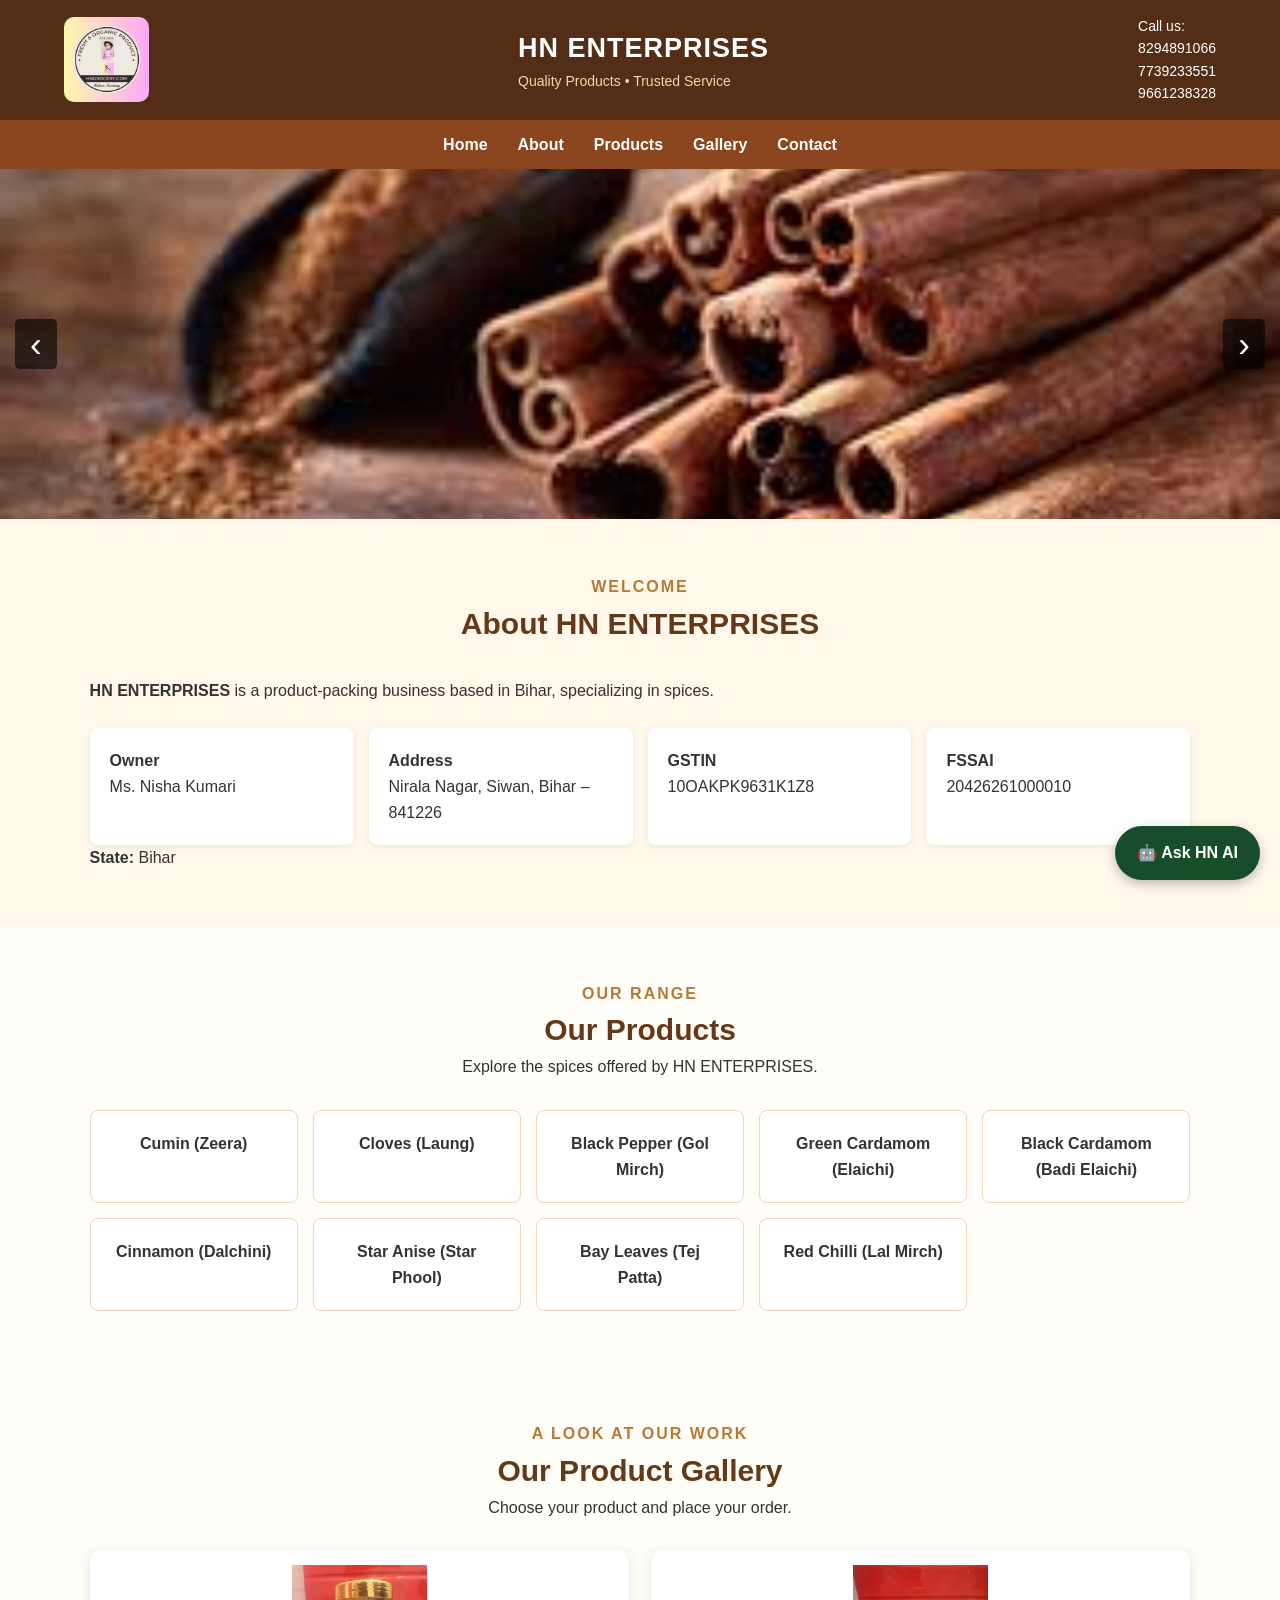
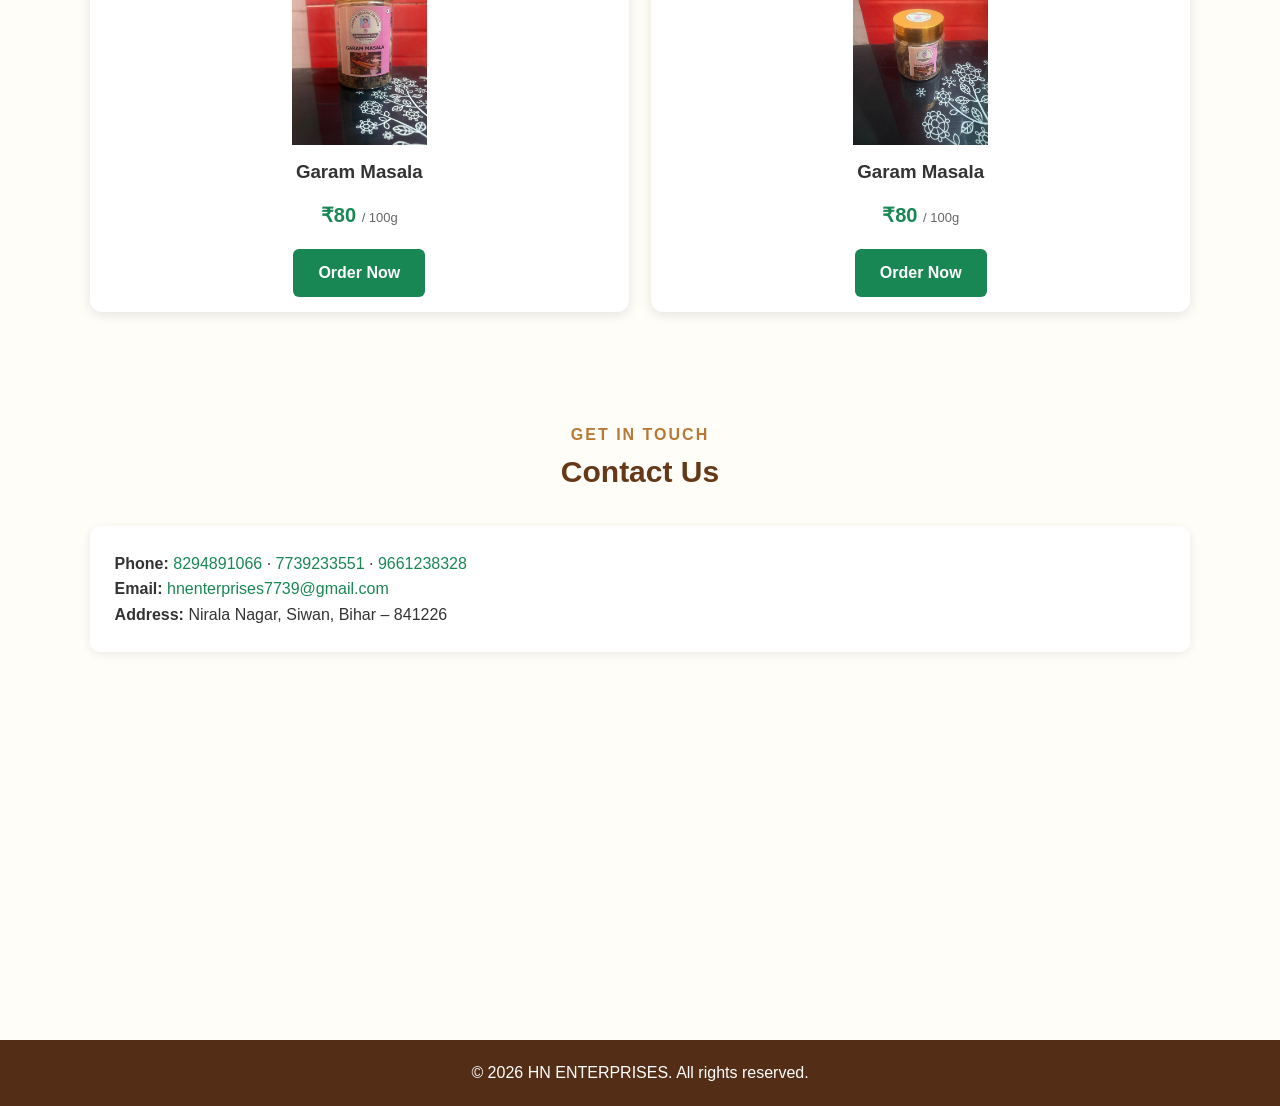
==== commit 01bb985e: "Add HN AI button to the footer Added an AI button for user interaction." ====
--- a/index.html
+++ b/index.html
@@ -471,7 +471,39 @@
 new Date().getFullYear();
 
 </script>
-
+<!-- HN AI BUTTON --><a href="hn-ai.html" class="hn-ai-button">
+    🤖 Ask HN AI
+</a><style>
+.hn-ai-button {
+    position: fixed;
+    right: 20px;
+    bottom: 20px;
+    background: #174d2b;
+    color: white;
+    padding: 14px 22px;
+    border-radius: 35px;
+    text-decoration: none;
+    font-size: 16px;
+    font-weight: bold;
+    box-shadow: 0 4px 12px rgba(0,0,0,0.25);
+    z-index: 9999;
+    transition: 0.3s;
+}
+
+.hn-ai-button:hover {
+    background: #26733e;
+    transform: scale(1.05);
+}
+
+@media (max-width: 500px) {
+    .hn-ai-button {
+        right: 12px;
+        bottom: 15px;
+        padding: 12px 17px;
+        font-size: 14px;
+    }
+}
+</style>
 
 </body>
   </html>
--- a/style.css
+++ b/style.css
@@ -1,407 +1,438 @@
+* {
+    margin: 0;
+    padding: 0;
+    box-sizing: border-box;
+}
+
+html {
+    scroll-behavior: smooth;
+}
+
 body {
-    margin: 0;
     font-family: Arial, sans-serif;
+    background: #fffdf8;
+    color: #333;
     line-height: 1.6;
 }
 
-/*
-header {
-    background: #1a1a1a;
-    color: white;
-    text-align: center;
-    padding: 20px;
-}
-*/
-
-.header {
-    background: #bd02eb;
-    color:black;
-    padding: 4px 8px !important;
-}
-
-.header-row {
-    background-color: rgb(186, 8, 245);
-    color: black;
-    display: flex;
-    align-items: center;
-    justify-content: center;
-    gap: 1px;
-    flex-wrap: wrap;
-    text-align: center;
-}
-
-.header-tagline{
-    background-color: aqua;
-    color: black;
-}
-.product { 
-  
-  position: relative;
-  width: 250px;
-}
-
-.logo {
-    width: 50px;
-    height: 100px;
-}
-
-@media (max-width: 400px) {
-    .logo {
-        width: 70px;
-    }
-}
-
-
-.tagline {
-    color: black;
-}
-
-.contact-top {
-    margin-top: 10px;
-    font-size: 14px;
-}
-
-nav {
-    background: #dd01ff;
-    text-align: center;
-    padding: 10px;
-}
-
-nav a {
-    color:#0b0b0b;
-    text-decoration: none;
-    margin: 0 15px;
-    font-weight: bold;
-}
-
-.hero {
-    background: #ba09da;
-    text-align: center;
-    padding: 60px 20px;
-}
-
-.btn {
-    display: inline-block;
-    background: #06ef48;
-    color: #111011;
-    padding: 10px 20px;
-    margin-top: 20px;
-    text-decoration: none;
-}
-
-.section {
-    padding: 40px 20px;
-    max-width: 1000px;
-    margin: auto;
-}
-
-.gray {
-    background:#ba09da;
-}
-
-.product {
-    display: grid;
-    grid-template-columns: repeat(auto-fit, minmax(250px, 1fr));
-    gap: 15px;
-}
-
-.card {
-    display: flex;
-    background: #822e91;
-    padding: 20px;
-    border-left: 5px solid #141515;
-    
-}
-
-table {
-    width: 100%;
-    border-collapse: collapse;
-}
-
-table, th, td {
-    border: 1px solid #ba09da;
-}
-
-th, td {
-    padding: 10px;
-    text-align: center;
-}
-
-.note {
-    margin-top: 10px;
-    font-size: 14px;
-}
-
-.social a {
-    display: inline-block;
-    margin: 10px;
-    text-decoration: none;
-    color: #ba09da;
-    font-weight: bold;
-}
-
-footer {
-    background: #ba09da;
-    color: #ba09da;
-    text-align: center;
-    padding: 15px;
-}
-
-.whatsapp {
-    position: fixed;
-    bottom: 20px;
-    right: 20px;
-    background:#09da41;
-    color: #09da2c;
-    font-size: 30px;
-    padding: 15px 18px;
-    border-radius: 50%;
-    text-decoration: none;
-    box-shadow: 0 0 10px #0cda09;
-}
-.gallery {
-    display: grid;
-    grid-template-columns: repeat(auto-fit, minmax(250px,1fr));
-    gap: 15px;
-}
-
-.gallery img {
-    width: 100%;
-    border-radius: 5px;
-    border: 2px solid#ba09da;
-}
-
-.slider {
-    position: relative;
-    width: 100%;
-    height: 450px;
-    overflow: hidden;
-}
-
-.slide {
-    display: none;
-    position: absolute;
-    width: 100%;
-    height: 100%;
-}
-
-.slide.active {
-    display: block;
-}
-
-.slide img {
-    width: 100%;
-    height: 100%;
-    object-fit: cover;
-}
-
-.slide-text {
-    position: absolute;
-    bottom: 40px;
-    left: 40px;
-    background:#ba09da;
-    color: #ba09da;
-    padding: 15px 20px;
-    font-size: 22px;
-}
-
-.prev, .next {
-    position: absolute;
-    top: 50%;
-    transform: translateY(-50%);
-    color:#ba09da;
-    font-size: 30px;
-    background: #ba09da;
-    padding: 10px;
-    cursor: pointer;
-}
-
-.next {
-    right: 0;
-}
-
-@media(max-width: 600px) {
-    .slider {
-        height: 280px;
-    }
-    .slide-text {
-        font-size: 16px;
-        left: 20px;
-        bottom: 20px;
-    }
-}
-
-
-/* New Header Design */
-
-/* ONE LINE HEADER */
-.header {
-    background: rgb(224, 11, 248);
-    padding: 6px 12px;
+/* HEADER */
+
+.site-header {
+    background: #542d16;
+    color: white;
+    padding: 15px 5%;
 }
 
 .header-row {
     display: flex;
     align-items: center;
     justify-content: space-between;
-    gap: 10px;
+    gap: 20px;
+    flex-wrap: wrap;
 }
 
 .logo {
-    width: 60px;
-    height: auto;
-}
-
-/* Company name + tagline */
-.company-text {
+    width: 85px;
+    height: 85px;
+    object-fit: contain;
+    border-radius: 10px;
+}
+
+.company-text h1 {
+    font-size: 27px;
+    letter-spacing: 1px;
+}
+
+.tagline {
+    color: #f5d6a6;
+    font-size: 14px;
+}
+
+.header-contact {
     display: flex;
     flex-direction: column;
-    line-height: 1.1;
-}
-
-.company-text h1 {
-    margin: 0;
+    font-size: 14px;
+}
+
+.header-contact a {
+    color: white;
+    text-decoration: none;
+}
+
+/* NAVIGATION */
+
+.main-nav {
+    background: #8b451f;
+    display: flex;
+    justify-content: center;
+    flex-wrap: wrap;
+    padding: 12px;
+    gap: 30px;
+}
+
+.main-nav a {
+    color: white;
+    text-decoration: none;
+    font-weight: bold;
+}
+
+.main-nav a:hover {
+    color: #ffd28a;
+}
+
+/* SLIDER */
+
+.hero-slider {
+    position: relative;
+    width: 100%;
+    height: 350px;
+    overflow: hidden;
+    background: #eee;
+}
+
+.slides {
+    width: 100%;
+    height: 100%;
+}
+
+.slide {
+    display: none;
+    width: 100%;
+    height: 100%;
+}
+
+.slide.active {
+    display: block;
+}
+
+.slide img {
+    width: 100%;
+    height: 100%;
+    object-fit: cover;
+}
+
+.slider-control {
+    position: absolute;
+    top: 50%;
+    transform: translateY(-50%);
+    background: rgba(0,0,0,0.6);
+    color: white;
+    border: none;
+    font-size: 35px;
+    padding: 5px 15px;
+    cursor: pointer;
+    border-radius: 5px;
+}
+
+.slider-control.prev {
+    left: 15px;
+}
+
+.slider-control.next {
+    right: 15px;
+}
+
+/* GENERAL SECTION */
+
+.section {
+    padding: 55px 7%;
+}
+
+.section-heading {
+    text-align: center;
+    margin-bottom: 30px;
+}
+
+.section-heading h2 {
+    font-size: 30px;
+    color: #653817;
+}
+
+.eyebrow {
+    color: #b87937;
+    font-weight: bold;
+    letter-spacing: 2px;
+}
+
+/* ABOUT */
+
+.about-section {
+    background: #fff8eb;
+}
+
+.info-grid {
+    display: grid;
+    grid-template-columns: repeat(auto-fit, minmax(200px, 1fr));
+    gap: 15px;
+    margin-top: 25px;
+}
+
+.info-card {
+    background: white;
+    padding: 20px;
+    border-radius: 8px;
+    display: flex;
+    flex-direction: column;
+    box-shadow: 0 2px 8px rgba(0,0,0,0.08);
+}
+
+/* PRODUCTS */
+
+.product-grid {
+    display: grid;
+    grid-template-columns: repeat(auto-fit, minmax(180px, 1fr));
+    gap: 15px;
+}
+
+.product-card {
+    padding: 20px;
+    background: white;
+    border: 1px solid #ead7bd;
+    border-radius: 8px;
+    text-align: center;
+    font-weight: bold;
+}
+
+/* GALLERY */
+
+.gallery-grid {
+    display: grid;
+    grid-template-columns: repeat(auto-fit, minmax(220px, 1fr));
+    gap: 22px;
+}
+
+.gallery-card {
+    background: white;
+    padding: 15px;
+    border-radius: 12px;
+    text-align: center;
+    box-shadow: 0 3px 12px rgba(0,0,0,0.1);
+}
+
+.gallery-card img {
+    width: 100%;
+    height: 180px;
+    object-fit: contain;
+    border-radius: 8px;
+}
+
+.gallery-card h3 {
+    margin: 12px 0;
+}
+
+.product-price {
+    color: #198754;
     font-size: 20px;
-    color: black;
-}
-
-.tagline {
-    font-size: 12px;
-    color: black;
-}
-
-/* Phone */
-.header-phone {
+    font-weight: bold;
+}
+
+.price-unit {
     font-size: 13px;
-    color: black;
-    white-space: nowrap;
-}
-
-/* MOBILE FIX */
-@media (max-width: 768px) {
+    color: #666;
+}
+
+.order-now-btn {
+    display: inline-block;
+    background: #198754;
+    color: white;
+    padding: 11px 25px;
+    border-radius: 6px;
+    text-decoration: none;
+    font-weight: bold;
+    margin-top: 10px;
+}
+
+.order-now-btn:hover {
+    background: #126b40;
+}
+
+/* CONTACT */
+
+.contact-card {
+    background: white;
+    padding: 25px;
+    border-radius: 10px;
+    box-shadow: 0 2px 10px rgba(0,0,0,0.08);
+}
+
+.contact-card a {
+    color: #198754;
+    text-decoration: none;
+}
+
+.map-wrap {
+    margin-top: 25px;
+}
+
+.map-wrap iframe {
+    width: 100%;
+    height: 300px;
+    border: none;
+    border-radius: 10px;
+}
+
+/* FOOTER */
+
+.site-footer {
+    background: #542d16;
+    color: white;
+    text-align: center;
+    padding: 20px;
+}
+
+/* ORDER PAGE */
+
+.order-container {
+    max-width: 850px;
+    margin: 35px auto;
+    padding: 20px;
+}
+
+.order-box {
+    background: white;
+    padding: 25px;
+    border-radius: 12px;
+    box-shadow: 0 3px 15px rgba(0,0,0,0.1);
+}
+
+.order-box h2 {
+    color: #653817;
+    margin-bottom: 15px;
+}
+
+.order-form label {
+    display: block;
+    margin-top: 15px;
+    font-weight: bold;
+}
+
+.order-form input,
+.order-form textarea,
+.order-form select {
+    width: 100%;
+    padding: 13px;
+    margin-top: 6px;
+    border: 1px solid #ccc;
+    border-radius: 6px;
+    font-size: 16px;
+}
+
+.order-form textarea {
+    min-height: 100px;
+    resize: vertical;
+}
+
+.order-product {
+    display: flex;
+    gap: 20px;
+    align-items: center;
+    padding: 15px;
+    background: #fff8eb;
+    border-radius: 8px;
+    margin-bottom: 20px;
+}
+
+.order-product img {
+    width: 110px;
+    height: 110px;
+    object-fit: contain;
+}
+
+.order-total {
+    margin-top: 20px;
+    background: #eaf7ee;
+    padding: 18px;
+    border-radius: 8px;
+    font-size: 18px;
+}
+
+.submit-order {
+    width: 100%;
+    padding: 15px;
+    margin-top: 20px;
+    background: #198754;
+    color: white;
+    border: none;
+    border-radius: 7px;
+    font-size: 17px;
+    font-weight: bold;
+    cursor: pointer;
+}
+
+.submit-order:hover {
+    background: #126b40;
+}
+
+.back-home {
+    display: inline-block;
+    margin-bottom: 20px;
+    color: #198754;
+    text-decoration: none;
+    font-weight: bold;
+}
+
+/* MOBILE */
+
+@media(max-width:600px) {
+
     .header-row {
-        flex-wrap: wrap;
         justify-content: center;
         text-align: center;
     }
 
-    .header-phone {
-        width: 100%;
-        margin-top: 4px;
-        font-size: 12px;
-    }
-}
-
-/* whatsapp added */
-
-/* Header contact row */
-.header-contact {
-    display: flex;
-    align-items: center;
-    gap: 8px;
-    color: #ba09da;
-    font-size: 13px;
-    white-space: nowrap;
-}
-
-/* WhatsApp icon in header */
-.whatsapp-header img {
-    width: 26px;
-    height: auto;
-    cursor: pointer;
-}
-
-/* Hover effect */
-.whatsapp-header img:hover {
-    transform: scale(1.1);
-}
-
-/* Mobile adjustment */
-@media (max-width: 768px) {
-    .header-contact {
-        justify-content: center;
-        flex-wrap: wrap;
-        font-size: 12px;
-    }
-
-    .whatsapp-header img {
-        width: 24px;
-    }
-}
-
-
-/* Header base */
-.header {
-    background: #ba09da;
-    padding: 6px 12px;
-}
-
-/* One-line layout */
-.header-row {
-    display: flex;
-    align-items: center;
-    justify-content: space-between;
-    gap: 10px;
-}
-
-/* Logo */
-.logo {
-    width: 50px;
-}
-
-/* Company text */
-.company-text {
-    display: flex;
-    flex-direction: column;
-    line-height: 1.1;
-}
-
-.company-text h1 {
-    margin: 0;
-    font-size: 20px;
-    color:black;
-}
-
-.tagline {
-    font-size: 12px;
-    color:black;
-}
-
-/* Contact + icons */
-.header-contact {
-    display: flex;
-    align-items: center;
-    gap: 6px;
-    color:black;
-    font-size: 13px;
-    white-space: nowrap;
-}
-
-.header-contact img {
-    width: 24px;
-    cursor: pointer;
-    transition: transform 0.2s;
-}
-
-.header-contact img:hover {
-    transform: scale(1.15);
-}
-
-/* Mobile */
-@media (max-width: 768px) {
-    .header-row {
-        flex-wrap: wrap;
-        justify-content: center;
-        text-align: center;
-    }
-
     .header-contact {
         width: 100%;
-        justify-content: center;
-        font-size: 12px;
-        margin-top: 4px;
-    }
-}
-button{
-    background-color: #09da41;
-}
+        align-items: center;
+    }
+
+    .company-text h1 {
+        font-size: 22px;
+    }
+
+    .main-nav {
+        gap: 15px;
+        font-size: 13px;
+    }
+
+    .hero-slider {
+        height: 220px;
+    }
+
+    .section {
+        padding: 35px 15px;
+    }
+
+    .section-heading h2 {
+        font-size: 24px;
+    }
+
+    .gallery-grid {
+        grid-template-columns: repeat(2, minmax(0, 1fr));
+        gap: 12px;
+    }
+
+    .gallery-card {
+        padding: 10px;
+    }
+
+    .gallery-card img {
+        height: 130px;
+    }
+
+    .gallery-card h3 {
+        font-size: 14px;
+    }
+
+    .order-container {
+        padding: 12px;
+    }
+
+    .order-box {
+        padding: 16px;
+    }
+
+    .order-product img {
+        width: 85px;
+        height: 85px;
+    }
+    }
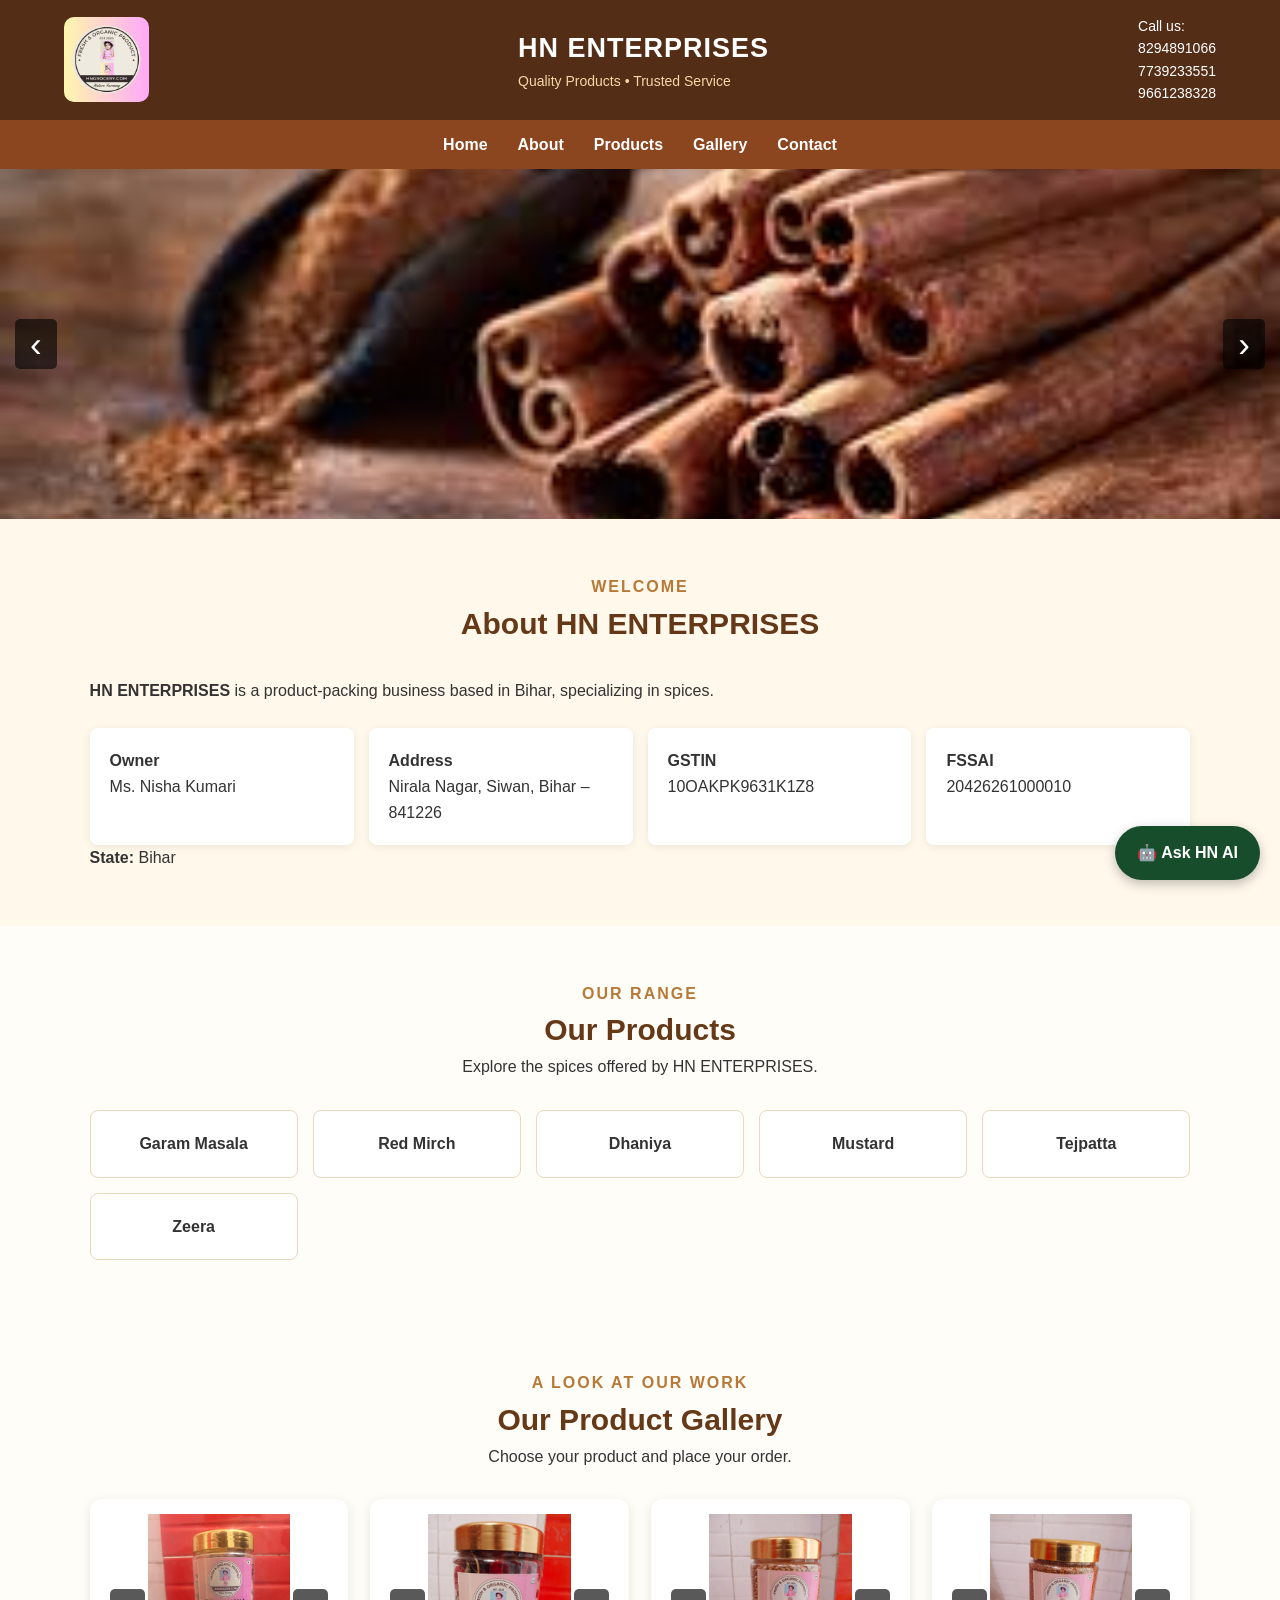
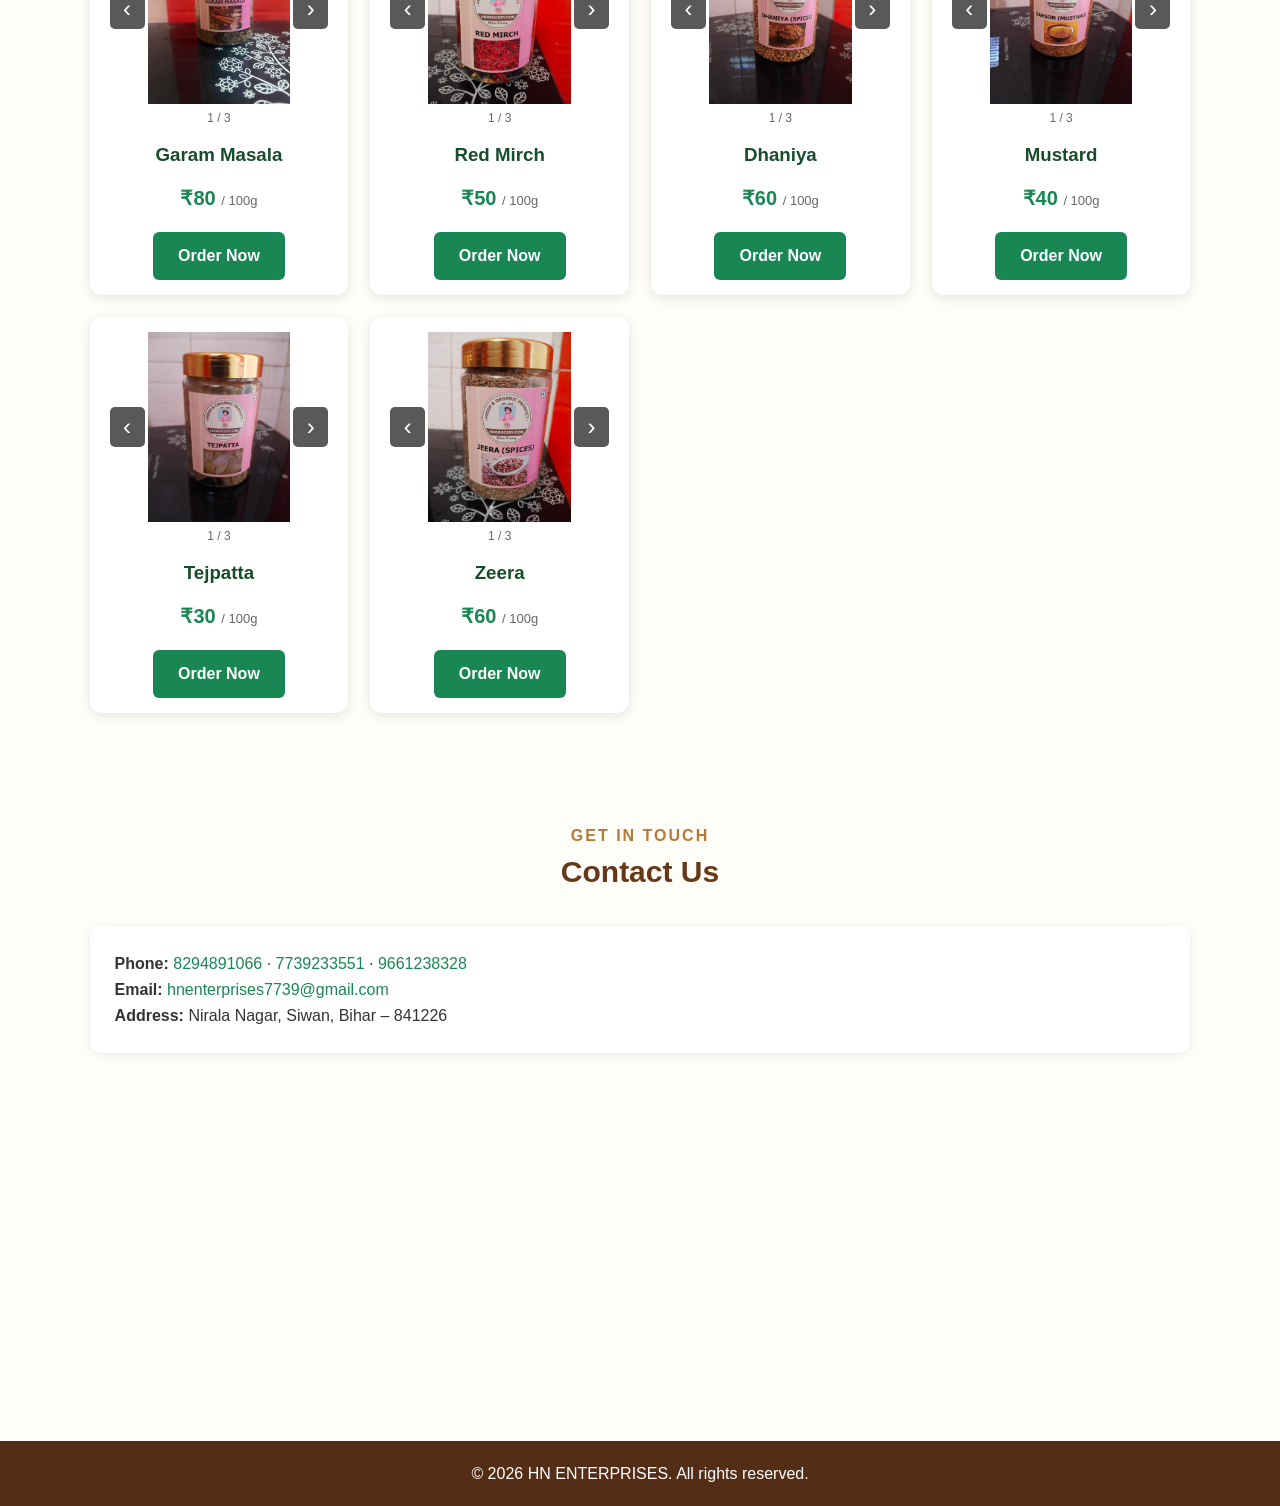
==== commit 4734ed02: "Refactor index.html structure and styles" ====
--- a/index.html
+++ b/index.html
@@ -2,7 +2,6 @@
 <html lang="en">
 
 <head>
-
 <meta charset="UTF-8">
 <meta name="viewport" content="width=device-width, initial-scale=1.0">
 
@@ -32,9 +31,13 @@
     overflow: hidden;
 }
 
+.gallery-image-box {
+    position: relative;
+}
+
 .gallery-card img {
     width: 100%;
-    height: 180px;
+    height: 190px;
     object-fit: contain;
     display: block;
     margin: auto;
@@ -43,6 +46,7 @@
 
 .gallery-card h3 {
     margin: 12px 0;
+    color: #174d2b;
 }
 
 .product-price {
@@ -56,6 +60,34 @@
     font-size: 13px;
     color: #666;
     font-weight: normal;
+}
+
+.image-btn {
+    position: absolute;
+    top: 50%;
+    transform: translateY(-50%);
+    border: none;
+    background: rgba(0,0,0,0.65);
+    color: white;
+    font-size: 24px;
+    width: 35px;
+    height: 40px;
+    border-radius: 5px;
+    cursor: pointer;
+}
+
+.image-btn.prev {
+    left: 5px;
+}
+
+.image-btn.next {
+    right: 5px;
+}
+
+.image-counter {
+    font-size: 12px;
+    color: #666;
+    margin-top: 5px;
 }
 
 .order-now-btn {
@@ -75,8 +107,6 @@
     transform: translateY(-2px);
 }
 
-/* MAP */
-
 .map-wrap iframe {
     width: 100%;
     height: 300px;
@@ -113,10 +143,14 @@
         font-size: 13px;
     }
 
+    .image-btn {
+        width: 28px;
+        height: 32px;
+        font-size: 19px;
+    }
 }
 
 </style>
-
 </head>
 
 <body>
@@ -147,15 +181,12 @@
 <span>Call us:</span>
 
 <a href="tel:8294891066">8294891066</a>
-
 <a href="tel:7739233551">7739233551</a>
-
 <a href="tel:9661238328">9661238328</a>
 
 </div>
 
 </div>
-
 </header>
 
 
@@ -186,7 +217,7 @@
 </div>
 
 <div class="slide">
-<img src="images/masala image - Copy.jfif" alt="Spices">
+<img src="images/masala image.jfif" alt="Spices">
 </div>
 
 <div class="slide">
@@ -208,7 +239,6 @@
 </div>
 
 <button class="slider-control prev" type="button">‹</button>
-
 <button class="slider-control next" type="button">›</button>
 
 </section>
@@ -232,7 +262,6 @@
 business based in Bihar, specializing in spices.
 
 </p>
-
 
 <div class="info-grid">
 
@@ -279,33 +308,21 @@
 
 </div>
 
-
 <div class="product-grid">
 
-<div class="product-card">Cumin (Zeera)</div>
-
-<div class="product-card">Cloves (Laung)</div>
-
-<div class="product-card">Black Pepper (Gol Mirch)</div>
-
-<div class="product-card">Green Cardamom (Elaichi)</div>
-
-<div class="product-card">Black Cardamom (Badi Elaichi)</div>
-
-<div class="product-card">Cinnamon (Dalchini)</div>
-
-<div class="product-card">Star Anise (Star Phool)</div>
-
-<div class="product-card">Bay Leaves (Tej Patta)</div>
-
-<div class="product-card">Red Chilli (Lal Mirch)</div>
+<div class="product-card">Garam Masala</div>
+<div class="product-card">Red Mirch</div>
+<div class="product-card">Dhaniya</div>
+<div class="product-card">Mustard</div>
+<div class="product-card">Tejpatta</div>
+<div class="product-card">Zeera</div>
 
 </div>
 
 </section>
 
 
-<!-- GALLERY -->
+<!-- PRODUCT GALLERY -->
 
 <section id="gallery" class="section gallery-section">
 
@@ -323,60 +340,205 @@
 <div class="gallery-grid">
 
 
-<!-- PRODUCT 1 -->
+<!-- GARAM MASALA -->
 
 <article class="gallery-card">
 
+<div class="gallery-image-box">
+
 <img
+id="image-garam"
 src="images/G1.jpeg"
 alt="Garam Masala"
 loading="lazy">
 
+<button class="image-btn prev" onclick="changeImage('garam',-1)">‹</button>
+<button class="image-btn next" onclick="changeImage('garam',1)">›</button>
+
+</div>
+
+<p class="image-counter" id="count-garam">1 / 3</p>
+
 <h3>Garam Masala</h3>
 
 <p class="product-price">
 ₹80 <span class="price-unit">/ 100g</span>
 </p>
 
-<a
-class="order-now-btn"
+<a class="order-now-btn"
 href="order.html?name=Garam%20Masala&image=images%2FG1.jpeg&price=80&minQty=50">
-
 Order Now
-
 </a>
 
 </article>
 
 
-<!-- PRODUCT 2 -->
+<!-- RED MIRCH -->
 
 <article class="gallery-card">
 
+<div class="gallery-image-box">
+
 <img
-src="images/g14.jpeg"
-alt="Garam Masala"
+id="image-red"
+src="images/IMG_20260128_114819.jpg"
+alt="Red Mirch"
 loading="lazy">
 
-<h3>Garam Masala</h3>
+<button class="image-btn prev" onclick="changeImage('red',-1)">‹</button>
+<button class="image-btn next" onclick="changeImage('red',1)">›</button>
+
+</div>
+
+<p class="image-counter" id="count-red">1 / 3</p>
+
+<h3>Red Mirch</h3>
 
 <p class="product-price">
-₹80 <span class="price-unit">/ 100g</span>
-</p>
-
-<a
-class="order-now-btn"
-href="order.html?name=Garam%20Masala&image=images%2Fg14.jpeg&price=80&minQty=50">
-
+₹50 <span class="price-unit">/ 100g</span>
+</p>
+
+<a class="order-now-btn"
+href="order.html?name=Red%20Mirch&image=images%2FIMG_20260128_114819.jpg&price=50&minQty=100">
 Order Now
-
 </a>
 
 </article>
 
 
-</div>
-
+<!-- DHANIYA -->
+
+<article class="gallery-card">
+
+<div class="gallery-image-box">
+
+<img
+id="image-dhaniya"
+src="images/IMG_20260126_162305.jpg"
+alt="Dhaniya"
+loading="lazy">
+
+<button class="image-btn prev" onclick="changeImage('dhaniya',-1)">‹</button>
+<button class="image-btn next" onclick="changeImage('dhaniya',1)">›</button>
+
+</div>
+
+<p class="image-counter" id="count-dhaniya">1 / 3</p>
+
+<h3>Dhaniya</h3>
+
+<p class="product-price">
+₹60 <span class="price-unit">/ 100g</span>
+</p>
+
+<a class="order-now-btn"
+href="order.html?name=Dhaniya&image=images%2FIMG_20260126_162305.jpg&price=60&minQty=100">
+Order Now
+</a>
+
+</article>
+
+
+<!-- MUSTARD -->
+
+<article class="gallery-card">
+
+<div class="gallery-image-box">
+
+<img
+id="image-mustard"
+src="images/IMG_20260126_164016.jpg"
+alt="Mustard"
+loading="lazy">
+
+<button class="image-btn prev" onclick="changeImage('mustard',-1)">‹</button>
+<button class="image-btn next" onclick="changeImage('mustard',1)">›</button>
+
+</div>
+
+<p class="image-counter" id="count-mustard">1 / 3</p>
+
+<h3>Mustard</h3>
+
+<p class="product-price">
+₹40 <span class="price-unit">/ 100g</span>
+</p>
+
+<a class="order-now-btn"
+href="order.html?name=Mustard&image=images%2FIMG_20260126_164016.jpg&price=40&minQty=100">
+Order Now
+</a>
+
+</article>
+
+
+<!-- TEJPATTA -->
+
+<article class="gallery-card">
+
+<div class="gallery-image-box">
+
+<img
+id="image-tejpatta"
+src="images/IMG_20260126_162606.jpg"
+alt="Tejpatta"
+loading="lazy">
+
+<button class="image-btn prev" onclick="changeImage('tejpatta',-1)">‹</button>
+<button class="image-btn next" onclick="changeImage('tejpatta',1)">›</button>
+
+</div>
+
+<p class="image-counter" id="count-tejpatta">1 / 3</p>
+
+<h3>Tejpatta</h3>
+
+<p class="product-price">
+₹30 <span class="price-unit">/ 100g</span>
+</p>
+
+<a class="order-now-btn"
+href="order.html?name=Tejpatta&image=images%2FIMG_20260126_162606.jpg&price=30&minQty=100">
+Order Now
+</a>
+
+</article>
+
+
+<!-- ZEERA -->
+
+<article class="gallery-card">
+
+<div class="gallery-image-box">
+
+<img
+id="image-zeera"
+src="images/IMG_20260128_114757.jpg"
+alt="Zeera"
+loading="lazy">
+
+<button class="image-btn prev" onclick="changeImage('zeera',-1)">‹</button>
+<button class="image-btn next" onclick="changeImage('zeera',1)">›</button>
+
+</div>
+
+<p class="image-counter" id="count-zeera">1 / 3</p>
+
+<h3>Zeera</h3>
+
+<p class="product-price">
+₹60 <span class="price-unit">/ 100g</span>
+</p>
+
+<a class="order-now-btn"
+href="order.html?name=Zeera&image=images%2FIMG_20260128_114757.jpg&price=60&minQty=100">
+Order Now
+</a>
+
+</article>
+
+
+</div>
 </section>
 
 
@@ -392,7 +554,6 @@
 
 </div>
 
-
 <div class="contact-card">
 
 <p>
@@ -400,13 +561,10 @@
 <strong>Phone:</strong>
 
 <a href="tel:8294891066">8294891066</a> ·
-
 <a href="tel:7739233551">7739233551</a> ·
-
 <a href="tel:9661238328">9661238328</a>
 
 </p>
-
 
 <p>
 
@@ -418,7 +576,6 @@
 
 </p>
 
-
 <p>
 
 <strong>Address:</strong>
@@ -428,7 +585,6 @@
 </p>
 
 </div>
-
 
 <div class="map-wrap">
 
@@ -442,7 +598,6 @@
 
 </section>
 
-
 </main>
 
 
@@ -451,29 +606,22 @@
 <footer class="site-footer">
 
 <p>
-
 © <span id="currentYear"></span>
-
 HN ENTERPRISES. All rights reserved.
-
 </p>
 
 </footer>
 
 
-<!-- JAVASCRIPT -->
-
-<script src="script.js"></script>
-
-<script>
-
-document.getElementById("currentYear").textContent =
-new Date().getFullYear();
-
-</script>
-<!-- HN AI BUTTON --><a href="hn-ai.html" class="hn-ai-button">
-    🤖 Ask HN AI
-</a><style>
+<!-- HN AI BUTTON -->
+
+<a href="hn-ai.html" class="hn-ai-button">
+🤖 Ask HN AI
+</a>
+
+
+<style>
+
 .hn-ai-button {
     position: fixed;
     right: 20px;
@@ -495,15 +643,124 @@
     transform: scale(1.05);
 }
 
-@media (max-width: 500px) {
+@media(max-width:500px) {
+
     .hn-ai-button {
         right: 12px;
         bottom: 15px;
         padding: 12px 17px;
         font-size: 14px;
     }
-}
+
+}
+
 </style>
 
+
+<!-- JAVASCRIPT -->
+
+<script src="script.js"></script>
+
+<script>
+
+/* CURRENT YEAR */
+
+document.getElementById("currentYear").textContent =
+new Date().getFullYear();
+
+
+/* PRODUCT IMAGE SLIDERS */
+
+const productImages = {
+
+garam: [
+"images/G1.jpeg",
+"images/g14.jpeg",
+"images/masala image.jfif"
+],
+
+red: [
+"images/IMG_20260128_114819.jpg",
+"images/IMG_20260128_114826.jpg",
+"images/IMG_20260128_114831.jpg"
+],
+
+dhaniya: [
+"images/IMG_20260126_162305.jpg",
+"images/IMG_20260126_162312.jpg",
+"images/IMG_20260126_162319.jpg"
+],
+
+mustard: [
+"images/IMG_20260126_164016.jpg",
+"images/IMG_20260126_164022.jpg",
+"images/IMG_20260126_164029.jpg"
+],
+
+tejpatta: [
+"images/IMG_20260126_162606.jpg",
+"images/IMG_20260126_162613.jpg",
+"images/IMG_20260126_162620.jpg"
+],
+
+zeera: [
+"images/IMG_20260128_114757.jpg",
+"images/IMG_20260128_114802.jpg",
+"images/IMG_20260128_114808.jpg"
+]
+
+};
+
+
+const currentImageIndex = {
+garam: 0,
+red: 0,
+dhaniya: 0,
+mustard: 0,
+tejpatta: 0,
+zeera: 0
+};
+
+
+function changeImage(product, direction) {
+
+const images = productImages[product];
+
+currentImageIndex[product] += direction;
+
+if (currentImageIndex[product] < 0) {
+currentImageIndex[product] = images.length - 1;
+}
+
+if (currentImageIndex[product] >= images.length) {
+currentImageIndex[product] = 0;
+}
+
+const index = currentImageIndex[product];
+
+document.getElementById("image-" + product).src =
+images[index];
+
+document.getElementById("count-" + product).textContent =
+(index + 1) + " / " + images.length;
+
+
+/* UPDATE ORDER BUTTON IMAGE */
+
+const card = document.getElementById("image-" + product)
+.closest(".gallery-card");
+
+const orderButton = card.querySelector(".order-now-btn");
+
+const params = new URLSearchParams(orderButton.href.split("?")[1]);
+
+params.set("image", images[index]);
+
+orderButton.href = "order.html?" + params.toString();
+
+}
+
+</script>
+
 </body>
-  </html>
+    </html>
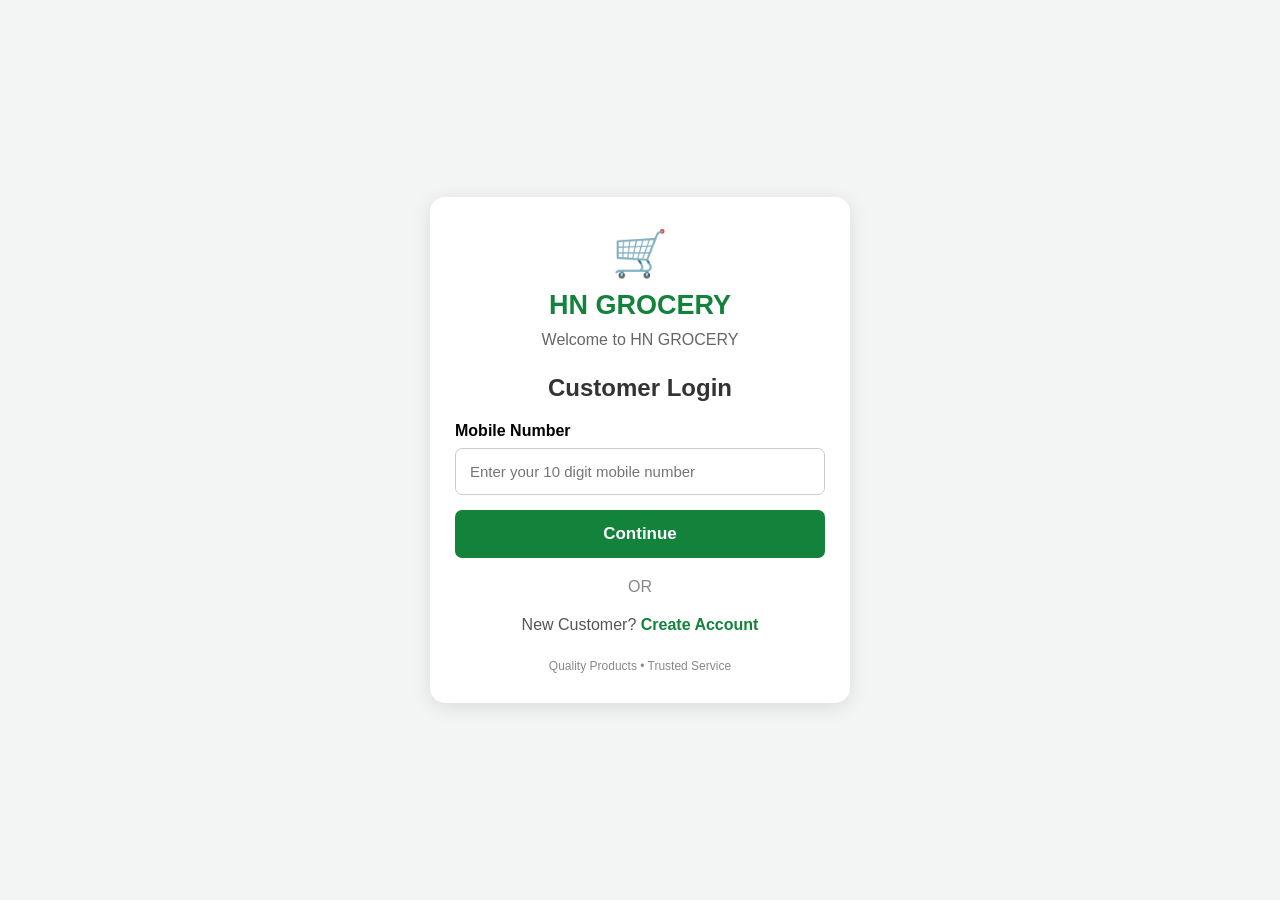
==== commit d4cf0069: "Update print statement from 'Hello' to 'Goodbye'" ====
--- a/index.html
+++ b/index.html
@@ -10,7 +10,17 @@
 <title>HN ENTERPRISES | Quality Products</title>
 
 <link rel="stylesheet" href="style.css">
-
+<!-- CUSTOMER LOGIN CHECK -->
+
+<script>
+(function () {
+    const token = localStorage.getItem("hnCustomerToken");
+
+    if (!token) {
+        window.location.replace("login.html");
+    }
+})();
+</script>
 <style>
 
 /* PRODUCT GALLERY */
